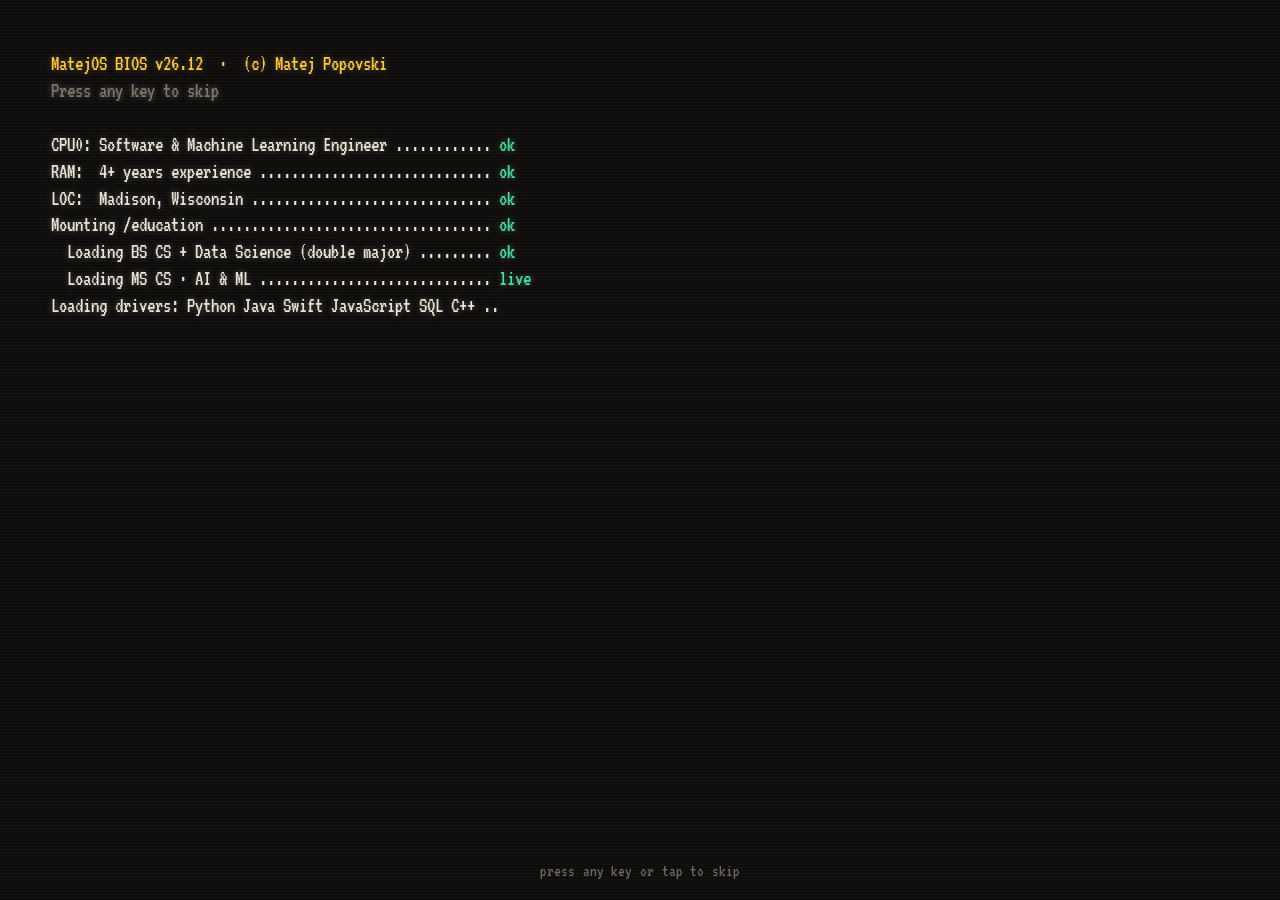
==== v2-desktop-os/index.html @ b41ecd4b "Add v2 MatejOS design A fake desktop OS portfolio: boot screen, draggable and resizable windows, a p" ====
<!doctype html>
<html lang="en" data-theme="light" data-wall="dunes">
<head>
  <meta charset="utf-8" />
  <meta name="viewport" content="width=device-width, initial-scale=1, viewport-fit=cover" />
  <title>MatejOS · Matej Popovski, Software &amp; ML Engineer</title>
  <meta name="description" content="Matej Popovski's portfolio as a tiny operating system. Boot it up, drag windows around, browse computer vision, robotics and reinforcement learning projects, play Snake, and send a mail." />
  <meta name="theme-color" content="#f3ede2" />
  <meta property="og:title" content="MatejOS · Matej Popovski" />
  <meta property="og:description" content="A portfolio you can boot. Software &amp; machine learning engineer, MS CS (AI &amp; ML) at UW–Madison." />
  <link rel="icon" href="data:image/svg+xml,%3Csvg xmlns='http://www.w3.org/2000/svg' viewBox='0 0 64 64'%3E%3Crect x='6' y='8' width='54' height='52' rx='13' fill='%231c1b19'/%3E%3Crect x='2' y='4' width='54' height='52' rx='13' fill='%23ff5b37' stroke='%231c1b19' stroke-width='3'/%3E%3Cpath d='M15 42V18l14 14 14-14v24' fill='none' stroke='%23fffcf5' stroke-width='6' stroke-linecap='round' stroke-linejoin='round'/%3E%3C/svg%3E" />
  <link rel="preconnect" href="https://fonts.googleapis.com" />
  <link rel="preconnect" href="https://fonts.gstatic.com" crossorigin />
  <script>
    /* Apply saved appearance before first paint so there is no flash. */
    (function () {
      var d = document.documentElement, get = function (k) { try { return JSON.parse(localStorage.getItem('mos:' + k)); } catch (e) { return null; } };
      var t = get('theme') || 'auto';
      d.dataset.theme = t === 'auto' ? (matchMedia('(prefers-color-scheme: dark)').matches ? 'dark' : 'light') : t;
      d.dataset.wall = get('wall') || (d.dataset.theme === 'dark' ? 'night' : 'dunes');
      if (get('accent')) d.style.setProperty('--accent', get('accent'));
      if (get('motion') === 'reduce') d.dataset.motion = 'reduce';
      try { if (!sessionStorage.getItem('mos:booted') && !matchMedia('(prefers-reduced-motion: reduce)').matches) d.classList.add('is-booting'); } catch (e) {}
    })();
  </script>
  <!-- Fonts load without blocking the boot screen -->
  <link href="https://fonts.googleapis.com/css2?family=Bricolage+Grotesque:opsz,wght@12..96,400..800&family=Instrument+Sans:wght@400;500;600;700&family=JetBrains+Mono:wght@400;500;700&family=VT323&display=swap" rel="stylesheet" media="print" onload="this.media='all'" />
  <noscript><link href="https://fonts.googleapis.com/css2?family=Bricolage+Grotesque:opsz,wght@12..96,400..800&family=Instrument+Sans:wght@400;500;600;700&family=JetBrains+Mono:wght@400;500;700&family=VT323&display=swap" rel="stylesheet" /></noscript>
  <link rel="stylesheet" href="assets/css/os.css" />
  <link rel="stylesheet" href="assets/css/apps.css" />
</head>
<body>
  <a class="skip" href="#desktop">Skip to desktop</a>

  <!-- Boot screen -->
  <div id="boot" class="boot" aria-hidden="true">
    <pre class="boot__log"></pre>
    <div class="boot__splash">
      <div class="boot__logo"></div>
      <div class="boot__bar"><span></span></div>
    </div>
    <p class="boot__skip">press any key or tap to skip</p>
  </div>

  <!-- Top menu bar (status bar on phones) -->
  <header class="menubar" id="menubar">
    <div class="menubar__left">
      <button class="mb-btn mb-logo" id="logoBtn" aria-haspopup="menu" aria-expanded="false" aria-controls="menu-logo" aria-label="MatejOS menu"></button>
      <button class="mb-btn mb-app" id="appBtn" aria-haspopup="menu" aria-expanded="false" aria-controls="menu-app">Finder</button>
      <button class="mb-btn mb-menu" data-menu="go" aria-haspopup="menu" aria-expanded="false" aria-controls="menu-go">Go</button>
      <button class="mb-btn mb-menu" data-menu="window" aria-haspopup="menu" aria-expanded="false" aria-controls="menu-window">Window</button>
      <button class="mb-btn mb-menu" data-menu="help" aria-haspopup="menu" aria-expanded="false" aria-controls="menu-help">Help</button>
      <span class="sb-time" aria-hidden="true"></span>
    </div>
    <div class="menubar__right">
      <button class="mb-btn mb-icon" id="searchBtn" aria-label="Search MatejOS (Ctrl K)" title="Search  ⌘K"></button>
      <button class="mb-btn mb-icon" id="themeBtn" aria-label="Toggle dark mode" title="Toggle appearance"></button>
      <span class="sb-glyphs" aria-hidden="true"></span>
      <button class="mb-btn mb-clock" id="clockBtn" aria-haspopup="dialog" aria-expanded="false" aria-label="Clock"><span id="clock">--:--</span></button>
    </div>
  </header>

  <!-- Menus live here and are positioned under their buttons -->
  <div id="menus"></div>

  <!-- The desktop / phone home screen -->
  <main id="desktop" class="desktop" tabindex="-1" aria-label="Desktop">
    <div class="wall" aria-hidden="true"><div class="wall__art"></div></div>

    <section class="hero" aria-labelledby="heroName">
      <p class="hero__kicker"><span class="dot"></span> <span id="heroRole"></span></p>
      <h1 class="hero__name" id="heroName"></h1>
      <p class="hero__title" id="heroTitle"></p>
      <p class="hero__verb" aria-live="off"><span class="hero__who"></span> <span class="typer" id="heroVerb"></span><span class="caret" aria-hidden="true"></span></p>
    </section>

    <aside class="sticky" id="sticky" aria-label="Note">
      <button class="sticky__close" aria-label="Dismiss note">×</button>
      <p class="sticky__title">hi, welcome in!</p>
      <ul>
        <li><b>Double-click</b> icons to open them</li>
        <li><b>Drag</b> windows by their stripes</li>
        <li><b>Right-click</b> for wallpapers</li>
        <li><kbd>Ctrl</kbd> <kbd>K</kbd> searches everything</li>
        <li>Terminal knows a few <b>secrets</b></li>
      </ul>
    </aside>

    <div class="icons" id="icons" role="list" aria-label="Desktop icons"></div>
    <div class="band" id="band" hidden></div>
  </main>

  <!-- Windows -->
  <div id="windows" class="windows"></div>
  <div class="snap-ghost" id="snapGhost" hidden></div>

  <!-- Dock -->
  <nav class="dock" id="dock" aria-label="Dock"><ul class="dock__list" id="dockList"></ul></nav>

  <!-- Overlays -->
  <div class="spotlight" id="spotlight" hidden>
    <div class="spotlight__box" role="dialog" aria-modal="true" aria-label="Search MatejOS">
      <div class="spotlight__field">
        <svg viewBox="0 0 24 24" aria-hidden="true"><circle cx="10.5" cy="10.5" r="6.5" fill="none" stroke="currentColor" stroke-width="2.2"/><path d="m15.5 15.5 5 5" stroke="currentColor" stroke-width="2.4" stroke-linecap="round"/></svg>
        <input id="spotInput" type="text" autocomplete="off" spellcheck="false" placeholder="Search apps, projects, skills, experience…" role="combobox" aria-expanded="true" aria-controls="spotList" aria-autocomplete="list" />
        <kbd>esc</kbd>
      </div>
      <ul class="spotlight__list" id="spotList" role="listbox" aria-label="Results"></ul>
    </div>
  </div>
  <div class="toasts" id="toasts" aria-live="polite"></div>
  <div class="overlay" id="overlay" hidden></div>

  <noscript>
    <div class="noscript">
      <h1>Matej Popovski</h1>
      <p>Software &amp; Machine Learning Engineer. MatejOS needs JavaScript to boot.</p>
      <p><a href="https://github.com/matejpopovski">GitHub</a> · <a href="https://www.linkedin.com/in/matej-popovski/">LinkedIn</a> · <a href="mailto:matej.popovski@gmail.com">Email</a></p>
    </div>
  </noscript>

  <script src="../shared/data.js"></script>
  <script src="assets/js/core.js"></script>
  <script src="assets/js/icons.js"></script>
  <script src="assets/js/wm.js"></script>
  <script src="assets/js/apps.js"></script>
  <script src="assets/js/terminal.js"></script>
  <script src="assets/js/snake.js"></script>
  <script src="assets/js/shell.js"></script>
</body>
</html>
---- v2-desktop-os/assets/css/os.css ----
/* =========================================================================
   MatejOS: system chrome (tokens, boot, desktop, wallpapers, menu bar,
   windows, dock, menus, spotlight, toasts, power states, phone layout)
   ========================================================================= */

:root {
  --paper: #f3ede2;
  --win: #fffcf5;
  --win-2: #f6f0e4;
  --win-3: #e9e1d1;
  --text: #1c1b19;
  --text-2: #57524a;
  --text-3: #868074;
  --line: #1c1b19;
  --edge: #1c1b19;
  --line-soft: rgba(28, 27, 25, .12);
  --shadow-c: #1c1b19;
  --ok: #10804f;

  --tomato: #ff5b37;
  --cobalt: #3557ff;
  --mint: #2fc58a;
  --sun: #ffc531;
  --lilac: #a98bff;
  --sky: #7cc8ff;
  --pink: #ff8fc7;
  --orange: #ff9a3c;
  --accent: #3557ff;

  --menubar-h: 30px;
  --r: 14px;
  --ease: cubic-bezier(.2, .8, .2, 1);
  --spring: cubic-bezier(.3, 1.6, .5, 1);

  --font-ui: "Instrument Sans", ui-sans-serif, system-ui, -apple-system, "Segoe UI", Roboto, sans-serif;
  --font-display: "Bricolage Grotesque", "Instrument Sans", ui-sans-serif, system-ui, sans-serif;
  --font-mono: "JetBrains Mono", ui-monospace, SFMono-Regular, Menlo, Consolas, monospace;
  --font-retro: "VT323", "JetBrains Mono", ui-monospace, monospace;
  color-scheme: light;
}

[data-theme="dark"] {
  --paper: #16151a;
  --win: #22201d;
  --win-2: #2a2824;
  --win-3: #3a3631;
  --text: #f3ede2;
  --text-2: #c2baab;
  --text-3: #8f887b;
  --line: #050505;
  --edge: #5a544b;
  --line-soft: rgba(243, 237, 226, .1);
  --shadow-c: #000;
  --ok: #4fdc9f;
  color-scheme: dark;
}

/* Wallpaper-dependent ink for things painted straight on the desktop */
html[data-wall="dunes"] { --wall-ink: #1c1b19; }
html[data-wall="blueprint"] { --wall-ink: #ffffff; }
html[data-wall="night"] { --wall-ink: #f4efff; }
html[data-wall="sunset"] { --wall-ink: #1c1b19; }
html[data-theme="dark"][data-wall="dunes"],
html[data-theme="dark"][data-wall="sunset"] { --wall-ink: #f6e9da; }

*, *::before, *::after { box-sizing: border-box; }
html, body { height: 100%; }
body {
  margin: 0;
  overflow: hidden;
  background: var(--paper);
  color: var(--text);
  font: 14px/1.45 var(--font-ui);
  word-spacing: .05em;
  -webkit-font-smoothing: antialiased;
  -webkit-tap-highlight-color: transparent;
}
button, input, textarea { font: inherit; color: inherit; }
button { cursor: pointer; }
img, svg { max-width: 100%; }
:focus-visible { outline: 2.5px solid var(--accent); outline-offset: 2px; }
.sr-only { position: absolute; width: 1px; height: 1px; overflow: hidden; clip: rect(0 0 0 0); white-space: nowrap; }
.ui-ico { width: 1em; height: 1em; display: inline-block; flex: none; }

.skip {
  position: fixed; left: 8px; top: -60px; z-index: 9999;
  background: var(--text); color: var(--win); padding: 8px 14px; border-radius: 8px; text-decoration: none; font-weight: 600;
}
.skip:focus { top: 8px; }

.noscript { position: fixed; inset: 0; z-index: 10000; background: var(--paper); padding: 40px 20px; font-size: 16px; }

/* ------------------------------------------------------------------ Boot */
.boot {
  position: fixed; inset: 0; z-index: 9500; display: none;
  background: #0e0d0c; color: #e9e2d4;
  font: 21px/1.28 var(--font-retro);
  padding: clamp(16px, 4vw, 52px);
  overflow: hidden; cursor: default;
}
html.is-booting .boot { display: block; }
.boot::after {
  content: ""; position: absolute; inset: 0; pointer-events: none;
  background: repeating-linear-gradient(180deg, rgba(255, 255, 255, .025) 0 1px, transparent 1px 3px);
}
.boot__log { word-spacing: 0; margin: 0; white-space: pre-wrap; font: inherit; text-shadow: 0 0 6px rgba(233, 226, 212, .35); }
.boot__log .ok { color: #39e09b; }
.boot__hd { color: #ffc531; }
.boot__log .dim { color: #7b7468; }
.boot__splash {
  position: absolute; inset: 0; display: grid; place-content: center; justify-items: center; gap: 30px;
  background: #0e0d0c; opacity: 0; transition: opacity .35s; pointer-events: none;
}
.boot.is-splash .boot__splash { opacity: 1; }
.boot__logo svg { width: 92px; height: 92px; display: block; }
.boot.is-splash .boot__logo { animation: float 2.4s ease-in-out infinite; }
.boot__bar { width: 200px; height: 9px; border: 1.5px solid #e9e2d4; border-radius: 99px; overflow: hidden; padding: 1px; }
.boot__bar span { display: block; height: 100%; width: 0; background: #e9e2d4; border-radius: 99px; transition: width .08s linear; }
.boot__skip { position: absolute; left: 0; right: 0; bottom: 18px; margin: 0; text-align: center; color: #6c665b; font-size: 17px; }
.boot.is-done { opacity: 0; transition: opacity .42s ease; }

/* ------------------------------------------------------------- Menu bar */
.menubar {
  position: fixed; top: 0; left: 0; right: 0; height: var(--menubar-h); z-index: 6000;
  display: flex; align-items: center; justify-content: space-between; gap: 8px;
  padding: 0 8px;
  background: color-mix(in srgb, var(--win) 80%, transparent);
  -webkit-backdrop-filter: blur(16px) saturate(1.4);
  backdrop-filter: blur(16px) saturate(1.4);
  border-bottom: 1.5px solid var(--line);
  font-size: 13.5px;
  user-select: none;
}
.menubar__left, .menubar__right { display: flex; align-items: center; gap: 2px; min-width: 0; }
.mb-btn {
  height: 24px; padding: 0 9px; border: 0; border-radius: 6px; background: none;
  display: inline-flex; align-items: center; gap: 6px; white-space: nowrap; cursor: default;
}
.mb-btn:hover, .mb-btn.is-open { background: var(--text); color: var(--win); }
.mb-logo { padding: 0 8px; }
.mb-logo svg { width: 19px; height: 19px; }
.mb-app { font-weight: 700; }
.mb-icon svg { width: 16px; height: 16px; }
.mb-clock { font-variant-numeric: tabular-nums; }
.sb-time, .sb-glyphs { display: none; }

/* -------------------------------------------------------------- Desktop */
.desktop { position: fixed; inset: var(--menubar-h) 0 0 0; overflow: hidden; outline: none; }
.wall { position: fixed; inset: 0; z-index: 0; transition: background .5s; }
.wall__art, .wall__art svg { position: absolute; inset: 0; width: 100%; height: 100%; display: block; }

html[data-wall="dunes"] .wall {
  color: rgba(84, 42, 14, .17);
  background:
    radial-gradient(110% 80% at 88% 80%, rgba(255, 140, 92, .55) 0%, transparent 60%),
    radial-gradient(70% 60% at 10% 0%, rgba(255, 255, 255, .7) 0%, transparent 60%),
    linear-gradient(160deg, #faefdc 0%, #f7dfc4 48%, #f1c6a5 100%);
}
html[data-wall="dunes"] .w-sun { fill: #ff8a5c; opacity: .5; }
html[data-theme="dark"][data-wall="dunes"] .wall {
  color: rgba(255, 196, 160, .12);
  background:
    radial-gradient(100% 80% at 88% 85%, rgba(255, 110, 70, .28) 0%, transparent 60%),
    linear-gradient(160deg, #201a19 0%, #2e211e 55%, #43271f 100%);
}
html[data-theme="dark"][data-wall="dunes"] .w-sun { fill: #ff7a4a; opacity: .35; }
.w-lines { stroke: currentColor; }

html[data-wall="blueprint"] .wall {
  background:
    radial-gradient(80% 70% at 75% 55%, rgba(120, 160, 255, .25), transparent 70%),
    linear-gradient(rgba(255, 255, 255, .13) 1.2px, transparent 1.2px) 0 0 / 120px 120px,
    linear-gradient(90deg, rgba(255, 255, 255, .13) 1.2px, transparent 1.2px) 0 0 / 120px 120px,
    linear-gradient(rgba(255, 255, 255, .06) 1px, transparent 1px) 0 0 / 24px 24px,
    linear-gradient(90deg, rgba(255, 255, 255, .06) 1px, transparent 1px) 0 0 / 24px 24px,
    #1f3fb0;
}
.w-bp { stroke: rgba(255, 255, 255, .38); }
.w-dots { fill: rgba(255, 255, 255, .6); }
.w-label { fill: rgba(255, 255, 255, .55); font: 17px var(--font-mono); }

html[data-wall="night"] .wall {
  background:
    radial-gradient(55% 45% at 18% 12%, rgba(53, 87, 255, .38), transparent 70%),
    radial-gradient(45% 40% at 78% 30%, rgba(169, 139, 255, .3), transparent 70%),
    radial-gradient(70% 45% at 45% 95%, rgba(47, 197, 138, .22), transparent 70%),
    linear-gradient(#0a0c24, #16113a 60%, #23164a);
}
.w-stars { fill: #fff; }
.w-stars .tw { animation: twinkle 2.8s ease-in-out infinite alternate; }
.w-moon { fill: #ffe9a8; }
.w-hill--1 { fill: #120e2e; }
.w-hill--2 { fill: #0a081c; }

html[data-wall="sunset"] .wall { background: linear-gradient(180deg, #fbf2e3 0%, #f7e3c8 100%); }
.w-gap { fill: #f7e2c7; }
html[data-theme="dark"][data-wall="sunset"] .wall { background: linear-gradient(180deg, #1b1714 0%, #221b16 100%); }
html[data-theme="dark"][data-wall="sunset"] .w-gap { fill: #221b16; }

/* Hero: name painted on the desktop */
.hero {
  position: absolute; z-index: 1;
  left: clamp(24px, 4vw, 64px); top: clamp(20px, 5vh, 56px);
  max-width: min(600px, 42vw);
  color: var(--wall-ink);
  user-select: none;
}
.hero__kicker {
  display: flex; align-items: center; gap: 9px; margin: 0;
  font: 500 12px/1.3 var(--font-mono); letter-spacing: .06em; text-transform: uppercase; opacity: .85;
}
.dot {
  width: 8px; height: 8px; border-radius: 50%; flex: none; background: var(--mint);
  box-shadow: 0 0 0 0 rgba(47, 197, 138, .6); animation: pulse 2s infinite;
}
.hero__name {
  margin: 14px 0 14px;
  font: 800 clamp(56px, 7.2vw, 124px)/.9 var(--font-display);
  letter-spacing: -.045em;
}
.hero__name span { display: block; }
.hero__name span:last-child { color: transparent; -webkit-text-stroke: clamp(1.5px, .18vw, 2.5px) var(--wall-ink); }
.hero__title { margin: 0; font-size: clamp(16px, 1.35vw, 20px); font-weight: 600; }
.hero__verb { margin: 10px 0 0; font: 14px/1.4 var(--font-mono); min-height: 1.4em; }
.hero__who { opacity: .65; }
.caret {
  display: inline-block; width: .55em; height: 1.1em; margin-left: 2px; vertical-align: -.2em;
  background: currentColor; animation: blink 1s steps(1) infinite;
}
.hero__facts { list-style: none; margin: 20px 0 0; padding: 0; display: flex; flex-wrap: wrap; gap: 8px; }
.hero__facts li {
  display: flex; gap: 6px; align-items: baseline; padding: 4px 11px;
  border: 1.5px solid currentColor; border-radius: 99px; font-size: 12.5px;
}
.hero__facts span { opacity: .65; }

/* Sticky note */
.sticky {
  position: absolute; z-index: 2;
  left: clamp(24px, 4vw, 64px); bottom: 116px; width: 236px;
  padding: 16px 16px 12px; background: #fff0a0; color: #1c1b19;
  border: 1.5px solid #1c1b19; border-radius: 3px 3px 20px 3px;
  box-shadow: 4px 4px 0 #1c1b19; transform: rotate(-2.2deg);
  font-size: 13px; cursor: grab; touch-action: none; user-select: none;
  transition: transform .2s var(--spring);
}
.sticky[hidden] { display: none; }
.sticky::before {
  content: ""; position: absolute; top: -11px; left: 50%; width: 74px; height: 21px;
  transform: translateX(-50%) rotate(3deg);
  background: rgba(255, 255, 255, .6); border: 1px solid rgba(0, 0, 0, .12);
}
.sticky:hover { transform: rotate(-1deg); }
.sticky.is-dragging { cursor: grabbing; transform: rotate(1deg) scale(1.03); }
.sticky__title { margin: 0 0 6px; font: 800 19px/1.1 var(--font-display); }
.sticky ul { margin: 0; padding-left: 17px; }
.sticky li { margin: 3px 0; }
.sticky kbd { font: 11px var(--font-mono); border: 1px solid #1c1b19; border-radius: 4px; padding: 0 4px; background: #fff; }
.sticky__close { position: absolute; top: 3px; right: 6px; border: 0; background: none; font-size: 19px; line-height: 1; color: #1c1b19; padding: 2px 4px; }

/* Desktop icons */
.icons {
  position: absolute; z-index: 1; top: 14px; right: 12px; bottom: 96px;
  display: grid; grid-auto-flow: column; grid-template-rows: repeat(auto-fill, 100px); grid-auto-columns: 94px;
  direction: rtl; gap: 2px 4px;
}
.icon-wrap { direction: ltr; }
.icon-wrap--phone { display: none; }
.icon {
  position: relative; width: 92px; display: flex; flex-direction: column; align-items: center; gap: 5px;
  padding: 6px 2px; border: 0; border-radius: 12px; background: none;
  color: var(--wall-ink); text-decoration: none; cursor: default;
}
.icon__img { position: relative; display: block; }
.icon__img svg { width: 56px; height: 56px; display: block; transition: transform .28s var(--spring); }
.icon:hover .icon__img svg { transform: translateY(-3px) rotate(-4deg); }
.icon:active .icon__img svg { transform: scale(.9); transition-duration: .08s; }
.icon__label {
  max-width: 100%; padding: 1px 6px; border-radius: 5px;
  font-size: 12.5px; font-weight: 600; line-height: 1.25; text-align: center;
}
.icon.is-selected .icon__img { filter: brightness(.82); }
.icon.is-selected .icon__label { background: var(--accent); color: #fff; }
.icon__alias {
  position: absolute; left: 26px; top: 45px; width: 17px; height: 17px; display: grid; place-items: center;
  background: #fffcf5; color: #1c1b19; border: 1.5px solid #1c1b19; border-radius: 5px;
}
.icon__alias svg { width: 10px; height: 10px; }
.band { position: fixed; z-index: 3; border: 1.5px solid var(--accent); background: color-mix(in srgb, var(--accent) 16%, transparent); border-radius: 3px; pointer-events: none; }

/* -------------------------------------------------------------- Windows */
.windows { position: fixed; inset: 0; z-index: 10; pointer-events: none; }
.win {
  position: absolute; pointer-events: auto;
  display: flex; flex-direction: column;
  background: var(--win); color: var(--text);
  border: 1.5px solid var(--line); border-radius: var(--r);
  box-shadow: 4px 4px 0 var(--shadow-c), 0 16px 34px -14px rgba(0, 0, 0, .28);
  overflow: hidden; outline: none; transform-origin: 0 0;
  transition: box-shadow .18s ease;
}
[data-theme="dark"] .win { box-shadow: 4px 4px 0 var(--shadow-c), inset 0 0 0 1px rgba(255, 255, 255, .05); }
.win.is-active { box-shadow: 7px 7px 0 var(--shadow-c), 0 30px 60px -22px rgba(0, 0, 0, .38); }
[data-theme="dark"] .win.is-active { box-shadow: 7px 7px 0 var(--shadow-c), 0 30px 60px -22px rgba(0, 0, 0, .7), inset 0 0 0 1px rgba(255, 255, 255, .07); }
.win.is-dragging { box-shadow: 11px 13px 0 var(--shadow-c), 0 40px 70px -20px rgba(0, 0, 0, .35); }
.win.is-min { display: none; }
.win.is-tween { transition: left .26s var(--ease), top .26s var(--ease), width .26s var(--ease), height .26s var(--ease), box-shadow .18s; }
.win.is-opening { animation: winIn .26s var(--ease); }
.win.is-closing { animation: winOut .18s ease-in forwards; pointer-events: none; }
.win.is-shake { animation: shake .42s ease; }

.win__bar {
  position: relative; flex: none; height: 40px;
  display: flex; align-items: center; gap: 10px; padding: 0 10px;
  background: var(--win-2); border-bottom: 1.5px solid var(--line);
  user-select: none; touch-action: none;
}
[data-theme="dark"] .win__bar { border-bottom-color: #000; }
.win__bar::before {
  content: ""; position: absolute; left: 10px; right: 10px; top: 12px; bottom: 12px;
  background: repeating-linear-gradient(180deg, var(--text) 0 1.5px, transparent 1.5px 4.5px);
  opacity: 0; transition: opacity .2s;
}
.win.is-active .win__bar::before { opacity: .85; }
[data-theme="dark"] .win.is-active .win__bar::before { opacity: .28; }
.win__lights, .win__title, .win__tools { position: relative; z-index: 1; background: var(--win-2); }
.win__lights { display: flex; gap: 7px; padding-right: 8px; }
.light {
  width: 14px; height: 14px; padding: 0; border-radius: 50%;
  border: 1.5px solid var(--line); background: var(--win-3);
  display: grid; place-items: center; cursor: default;
}
[data-theme="dark"] .light { border-color: #000; }
.win.is-active .light--close { background: var(--tomato); }
.win.is-active .light--min { background: var(--sun); }
.win.is-active .light--zoom { background: var(--mint); }
.light svg { width: 10px; height: 10px; stroke: #1c1b19; stroke-width: 1.9; stroke-linecap: round; fill: none; opacity: 0; transition: opacity .1s; }
.win__lights:hover .light svg, .light:focus-visible svg { opacity: 1; }
.win__title {
  margin: 0 auto; padding: 0 10px; min-width: 0; max-width: 62%;
  display: flex; align-items: center; gap: 7px;
  font: 700 13.5px/1 var(--font-ui); white-space: nowrap;
}
.win__tname { overflow: hidden; text-overflow: ellipsis; }
.win:not(.is-active) .win__title { color: var(--text-3); }
.win__ticon { flex: none; }
.win__ticon svg { width: 19px; height: 19px; display: block; }
.win__tools { min-width: 64px; display: flex; justify-content: flex-end; }
.win__back { display: none; }
.win__body { position: relative; flex: 1; min-height: 0; overflow: auto; container-type: inline-size; overscroll-behavior: contain; }

.win__rz { position: absolute; z-index: 3; }
.win__rz--e { top: 40px; right: -2px; bottom: 16px; width: 8px; cursor: ew-resize; }
.win__rz--s { left: 12px; right: 16px; bottom: -2px; height: 8px; cursor: ns-resize; }
.win__rz--se {
  right: 0; bottom: 0; width: 18px; height: 18px; cursor: nwse-resize;
  background: linear-gradient(135deg, transparent 0 55%, var(--text-3) 55% 61%, transparent 61% 72%, var(--text-3) 72% 78%, transparent 78%);
  opacity: .6;
}
.win.is-max .win__rz--se { display: none; }
body.is-dragging-win, body.is-dragging-win * { cursor: grabbing !important; user-select: none !important; }

.snap-ghost {
  position: fixed; z-index: 11; pointer-events: none;
  border: 2px dashed var(--accent); border-radius: 14px;
  background: color-mix(in srgb, var(--accent) 12%, transparent);
  transition: left .15s var(--ease), top .15s var(--ease), width .15s var(--ease), height .15s var(--ease);
}

/* ------------------------------------------------------------------ Dock */
.dock { position: fixed; z-index: 5000; left: 50%; bottom: 10px; transform: translateX(-50%); max-width: calc(100vw - 16px); }
.dock__list {
  display: flex; align-items: flex-end; gap: 6px; margin: 0; padding: 8px 10px; list-style: none;
  background: color-mix(in srgb, var(--win) 74%, transparent);
  -webkit-backdrop-filter: blur(18px) saturate(1.5);
  backdrop-filter: blur(18px) saturate(1.5);
  border: 1.5px solid var(--line); border-radius: 22px;
  box-shadow: 4px 4px 0 var(--shadow-c);
}
.dock__list li { position: relative; }
.dock__btn {
  --mag: 0;
  position: relative; display: block; padding: 0; border: 0; background: none;
  width: calc(50px + 24px * var(--mag)); height: calc(50px + 24px * var(--mag));
  transition: width .14s ease-out, height .14s ease-out;
}
.dock__icon { display: block; width: 100%; height: 100%; }
.dock__icon svg { width: 100%; height: 100%; display: block; }
.dock__btn:active .dock__icon { transform: scale(.9); }
.dock__tip {
  position: absolute; left: 50%; bottom: calc(100% + 12px); transform: translate(-50%, 4px);
  padding: 4px 9px; border-radius: 7px; background: var(--text); color: var(--win);
  font-size: 12px; font-weight: 600; white-space: nowrap;
  opacity: 0; pointer-events: none; transition: opacity .12s, transform .12s;
}
.dock__btn:hover .dock__tip, .dock__btn:focus-visible .dock__tip { opacity: 1; transform: translate(-50%, 0); }
.dock__dot { position: absolute; left: 50%; bottom: -7px; width: 5px; height: 5px; margin-left: -2.5px; border-radius: 50%; background: var(--text); opacity: 0; transition: opacity .2s; }
li.is-running .dock__dot { opacity: 1; }
.dock__sep { width: 1.5px; align-self: stretch; margin: 4px 4px; background: var(--text); opacity: .25; }
li.is-bounce .dock__icon { animation: bounce .9s var(--ease); }

/* ----------------------------------------------------------------- Menus */
.menu {
  position: fixed; z-index: 7600; min-width: 220px; padding: 5px;
  background: var(--win); color: var(--text);
  border: 1.5px solid var(--line); border-radius: 11px;
  box-shadow: 4px 4px 0 var(--shadow-c), 0 20px 40px -18px rgba(0, 0, 0, .35);
  animation: menuIn .12s ease-out; transform-origin: top left;
}
.menu__item {
  display: flex; align-items: center; gap: 8px; width: 100%;
  padding: 5px 10px 5px 4px; border: 0; border-radius: 6px; background: none;
  font-size: 13.5px; text-align: left; color: inherit; text-decoration: none; cursor: default;
}
.menu__item:hover, .menu__item:focus { background: var(--accent); color: #fff; outline: none; }
.menu__item[disabled] { opacity: .4; pointer-events: none; }
.menu__check { width: 14px; flex: none; text-align: center; font-size: 12px; }
.menu__ico svg { width: 18px; height: 18px; display: block; }
.menu__label { flex: 1; white-space: nowrap; }
.menu kbd { font: 11.5px var(--font-mono); opacity: .6; }
.menu__ext svg { width: 13px; height: 13px; display: block; opacity: .6; }
.menu__sep { height: 1.5px; margin: 5px 6px; background: var(--line-soft); }

.popover { width: 268px; padding: 16px; outline: none; }
.pop__time { margin: 0; font: 800 38px/1 var(--font-display); letter-spacing: -.03em; }
.pop__date { margin: 4px 0 12px; color: var(--text-2); font-size: 13px; }
.pop__cal b { display: block; font-size: 13px; margin-bottom: 6px; }
.pop__grid { display: grid; grid-template-columns: repeat(7, 1fr); gap: 2px; text-align: center; font: 12px/26px var(--font-mono); }
.pop__grid i { font-style: normal; color: var(--text-3); font-size: 10.5px; }
.pop__grid .is-today { background: var(--tomato); color: #fff; border-radius: 50%; font-weight: 700; }
.pop__home { display: flex; align-items: center; gap: 8px; margin: 12px 0 0; padding-top: 12px; border-top: 1.5px solid var(--line-soft); font-size: 13px; }

/* -------------------------------------------------------------- Spotlight */
.spotlight {
  position: fixed; inset: 0; z-index: 7000;
  display: flex; justify-content: center; align-items: flex-start;
  padding: 14vh 16px 16px; background: rgba(20, 18, 15, .28);
  -webkit-backdrop-filter: blur(3px); backdrop-filter: blur(3px);
}
.spotlight[hidden] { display: none; }
.spotlight__box {
  width: min(640px, 100%); overflow: hidden;
  background: var(--win); border: 1.5px solid var(--line); border-radius: 18px;
  box-shadow: 6px 6px 0 var(--shadow-c), 0 40px 80px -24px rgba(0, 0, 0, .45);
  animation: spotIn .2s var(--ease);
}
.spotlight__field { display: flex; align-items: center; gap: 12px; padding: 14px 16px; border-bottom: 1.5px solid var(--line-soft); }
.spotlight__field svg { width: 22px; height: 22px; flex: none; color: var(--text-3); }
.spotlight__field input { flex: 1; min-width: 0; border: 0; background: none; outline: none; font: 500 20px var(--font-ui); }
.spotlight__field kbd { font: 11px var(--font-mono); color: var(--text-3); border: 1.5px solid var(--line-soft); border-radius: 6px; padding: 2px 6px; }
.spotlight__list { list-style: none; margin: 0; padding: 6px; max-height: min(430px, 56vh); overflow: auto; }
.spot__group { padding: 10px 10px 4px; font: 600 10.5px var(--font-mono); letter-spacing: .1em; text-transform: uppercase; color: var(--text-3); }
.spot__item { display: flex; align-items: center; gap: 12px; padding: 7px 10px; border-radius: 11px; cursor: default; }
.spot__item.is-sel { background: var(--accent); color: #fff; }
.spot__ico svg { width: 30px; height: 30px; display: block; }
.spot__text { flex: 1; min-width: 0; display: flex; flex-direction: column; }
.spot__text b { font-weight: 600; }
.spot__text span { font-size: 12.5px; color: var(--text-2); white-space: nowrap; overflow: hidden; text-overflow: ellipsis; }
.spot__item.is-sel .spot__text span { color: rgba(255, 255, 255, .82); }
.spot__enter { font: 12px var(--font-mono); opacity: 0; }
.spot__item.is-sel .spot__enter { opacity: .8; }
.spot__ext svg { width: 14px; height: 14px; display: block; opacity: .6; }
.spot__empty { padding: 22px 12px; color: var(--text-3); text-align: center; }

/* ----------------------------------------------------------------- Toasts */
.toasts {
  position: fixed; z-index: 7500; top: calc(var(--menubar-h) + 10px); right: 12px;
  width: min(340px, calc(100vw - 24px)); display: flex; flex-direction: column; gap: 10px; pointer-events: none;
}
.toast {
  pointer-events: auto; display: flex; align-items: flex-start; gap: 12px; padding: 12px;
  background: var(--win); border: 1.5px solid var(--line); border-radius: 15px;
  box-shadow: 4px 4px 0 var(--shadow-c), 0 20px 40px -20px rgba(0, 0, 0, .35);
  animation: toastIn .42s var(--spring);
}
.toast.is-out { animation: toastOut .25s ease-in forwards; }
.toast__icon svg { width: 36px; height: 36px; display: block; }
.toast__text { flex: 1; min-width: 0; display: flex; flex-direction: column; gap: 1px; font-size: 13px; color: var(--text-2); }
.toast__text b { font-size: 13.5px; color: var(--text); }
.toast__x { border: 0; background: none; padding: 0 3px; font-size: 19px; line-height: 1; color: var(--text-3); }

/* --------------------------------------------------------- Power states */
.overlay { position: fixed; inset: 0; z-index: 9000; }
.overlay[hidden] { display: none; }
.saver { position: absolute; inset: 0; background: #050505; cursor: none; overflow: hidden; }
.saver__logo { position: absolute; left: 0; top: 0; display: flex; align-items: center; gap: 12px; color: #fff; font: 800 34px var(--font-display); letter-spacing: -.03em; will-change: transform; }
.saver__logo svg { width: 64px; height: 64px; }
.saver__logo.is-hit { animation: hit .6s var(--spring); }
.saver__hits, .saver__hint { position: absolute; bottom: 14px; margin: 0; color: #5d5850; font: 19px var(--font-retro); }
.saver__hits { left: 18px; }
.saver__hint { right: 18px; }
.saver__hits b { color: #ffc531; font-weight: 400; }

.off {
  position: absolute; inset: 0; display: grid; place-content: center; justify-items: center; gap: 16px;
  background: #0b0b0a; color: #e9e2d4; font: 23px var(--font-retro); text-align: center;
  animation: fadeIn .4s ease;
}
.off p { margin: 0; }
.off__spin { width: 30px; height: 30px; border: 3px solid #333; border-top-color: #e9e2d4; border-radius: 50%; animation: spin .8s linear infinite; }
.off__safe { color: #ff9a3c; font: clamp(30px, 5.4vw, 58px)/1.08 var(--font-retro) !important; text-shadow: 0 0 14px rgba(255, 154, 60, .55); }
.off__power {
  margin-top: 26px; display: inline-flex; align-items: center; gap: 10px;
  padding: 8px 16px; border: 1.5px solid #3a3733; border-radius: 9px; background: none;
  color: #8f887b; font: 19px var(--font-retro);
}
.off__power svg { width: 18px; height: 18px; }
.off__power:hover, .off__power:focus-visible { color: #e9e2d4; border-color: #e9e2d4; }

.bsod {
  position: absolute; inset: 0; overflow: auto;
  padding: clamp(28px, 9vw, 140px) clamp(20px, 9vw, 140px);
  background: #1c5ad6; color: #fff; font: 400 clamp(16px, 1.7vw, 23px)/1.45 var(--font-ui);
}
.bsod p { margin: 0 0 20px; max-width: 36em; }
.bsod__face { font: 300 clamp(84px, 12vw, 170px)/1 var(--font-ui) !important; margin-bottom: 28px !important; }
.bsod code { font-family: var(--font-mono); background: rgba(255, 255, 255, .16); padding: 1px 6px; border-radius: 5px; }
.bsod__foot { display: flex; align-items: center; gap: 18px; margin-top: 30px; font-size: 14px; }
.bsod__foot p { margin: 0; }
.bsod__qr { width: 92px; height: 92px; flex: none; padding: 6px; background: #fff; display: grid; grid-template-columns: repeat(11, 1fr); }
.bsod__qr i { background: #1c5ad6; }

/* ------------------------------------------------------------ Keyframes */
@keyframes winIn { from { opacity: 0; transform: translateY(12px) scale(.97); } }
@keyframes winOut { to { opacity: 0; transform: translateY(8px) scale(.96); } }
@keyframes phoneIn { from { opacity: 0; transform: translateY(40px); } }
@keyframes phoneOut { to { opacity: 0; transform: translateY(50px); } }
@keyframes menuIn { from { opacity: 0; transform: translateY(-4px) scale(.98); } }
@keyframes spotIn { from { opacity: 0; transform: translateY(-10px) scale(.98); } }
@keyframes toastIn { from { opacity: 0; transform: translateX(40px) scale(.96); } }
@keyframes toastOut { to { opacity: 0; transform: translateX(30px); } }
@keyframes fadeIn { from { opacity: 0; } }
@keyframes blink { 50% { opacity: 0; } }
@keyframes spin { to { transform: rotate(360deg); } }
@keyframes float { 50% { transform: translateY(-7px); } }
@keyframes twinkle { to { opacity: .15; } }
@keyframes pulse { 0% { box-shadow: 0 0 0 0 rgba(47, 197, 138, .55); } 70% { box-shadow: 0 0 0 8px rgba(47, 197, 138, 0); } 100% { box-shadow: 0 0 0 0 rgba(47, 197, 138, 0); } }
@keyframes bounce { 0%, 100% { transform: none; } 30% { transform: translateY(-20px); } 55% { transform: none; } 75% { transform: translateY(-7px); } }
@keyframes shake { 20% { transform: translateX(-8px); } 40% { transform: translateX(7px); } 60% { transform: translateX(-5px); } 80% { transform: translateX(3px); } }
@keyframes hit { 40% { transform: var(--t, none) scale(1.2); } }

/* ------------------------------------------------------- Smaller desktops */
@media (max-height: 820px) and (min-width: 700px) {
  .hero__facts { display: none; }
  .sticky { bottom: 100px; }
}
@media (max-height: 700px) and (min-width: 700px) {
  .sticky { display: none; }
}
@media (max-width: 1100px) and (min-width: 700px) {
  .hero { max-width: min(520px, 60vw); }
}

/* ------------------------------------------------------------ Phone OS */
@media (max-width: 699px) {
  :root { --menubar-h: 36px; }
  body { font-size: 15px; }
  .boot { font-size: 15px; }
  .menubar {
    padding: 0 22px; background: transparent; border-bottom: 0;
    -webkit-backdrop-filter: none; backdrop-filter: none;
    color: var(--wall-ink); font-weight: 600;
  }
  body.has-app .menubar { background: var(--win); color: var(--text); }
  .mb-logo, .mb-app, .mb-menu, #searchBtn, #themeBtn, .mb-clock { display: none; }
  .sb-time { display: inline; font-size: 15px; font-weight: 700; font-variant-numeric: tabular-nums; }
  .sb-glyphs { display: inline-flex; gap: 6px; align-items: center; }
  .sb-glyphs svg { width: 18px; height: 18px; }

  .desktop { overflow-x: hidden; overflow-y: auto; padding: 10px 16px 124px; }
  .hero {
    position: relative; left: auto; top: auto; max-width: none;
    padding: 18px 18px 16px; border-radius: 24px;
    background: color-mix(in srgb, var(--win) 72%, transparent);
    -webkit-backdrop-filter: blur(14px) saturate(1.3); backdrop-filter: blur(14px) saturate(1.3);
    border: 1.5px solid var(--line); box-shadow: 4px 4px 0 var(--shadow-c);
    color: var(--text);
  }
  .hero__kicker { font-size: 10.5px; }
  .hero__name { font-size: clamp(44px, 14vw, 62px); margin: 10px 0 8px; }
  .hero__name span:last-child { -webkit-text-stroke-color: var(--text); -webkit-text-stroke-width: 1.5px; }
  .hero__title { font-size: 15px; }
  .hero__verb { font-size: 12.5px; }
  .hero__facts { display: grid; grid-template-columns: 1fr 1fr; gap: 6px; margin-top: 14px; }
  .hero__facts li { flex-direction: column; gap: 0; border-radius: 12px; border-width: 1.5px; border-color: var(--line-soft); background: var(--win); font-size: 13px; padding: 6px 10px; }
  .hero__facts span { font: 10px var(--font-mono); text-transform: uppercase; letter-spacing: .05em; }
  .sticky { display: none; }

  .icons {
    position: static; margin-top: 22px; direction: ltr;
    grid-auto-flow: row; grid-template-rows: none; grid-auto-columns: auto;
    grid-template-columns: repeat(4, minmax(0, 1fr)); gap: 16px 4px;
  }
  .icon-wrap--phone { display: block; }
  .icon-wrap--dockphone { display: none; }
  .icon { width: 100%; padding: 2px 0; cursor: pointer; }
  .icon__img svg { width: 62px; height: 62px; }
  .icon:hover .icon__img svg { transform: none; }
  .icon__label { font-size: 11.5px; padding: 0 2px; text-shadow: none; }
  .icon__alias { left: 2px; top: 46px; }

  .dock { left: 12px; right: 12px; bottom: 12px; transform: none; max-width: none; }
  .dock__list { justify-content: space-around; padding: 10px 8px; border-radius: 28px; }
  .dock__list li:not(.is-phone) { display: none; }
  .dock__btn, .dock__btn:hover { width: 58px; height: 58px; }
  .dock__tip, .dock__dot { display: none; }

  .windows { z-index: 5500; }
  .win {
    left: 0 !important; top: var(--menubar-h) !important;
    width: 100% !important; height: calc(100% - var(--menubar-h)) !important;
    border: 0; border-radius: 0; box-shadow: none !important; transform-origin: 50% 50%;
  }
  .win.is-opening { animation: phoneIn .3s var(--ease); }
  .win.is-closing { animation: phoneOut .24s ease-in forwards; }
  .win__bar { height: 50px; background: var(--win); border-bottom: 1.5px solid var(--line-soft); }
  .win__bar::before, .win__lights, .win__rz, .win__tools { display: none; }
  .win__back {
    position: relative; z-index: 1; display: inline-flex; align-items: center; gap: 0;
    padding: 6px 6px 6px 0; border: 0; background: none;
    color: var(--accent); font-size: 16px; font-weight: 600;
  }
  [data-theme="dark"] .win__back { color: color-mix(in srgb, var(--accent) 55%, #fff); }
  .win__back svg { width: 24px; height: 24px; }
  .win__title { position: absolute; left: 50%; transform: translateX(-50%); max-width: 52%; margin: 0; background: transparent; font-size: 15px; }
  .win:not(.is-active) .win__title { color: var(--text); }
  .win__ticon { display: none; }

  .toasts { top: calc(var(--menubar-h) + 6px); left: 12px; right: 12px; width: auto; }
  .spotlight { padding-top: 56px; }
}

/* ----------------------------------------------------------- Reduced motion */
@media (prefers-reduced-motion: reduce) {
  *, *::before, *::after { animation-duration: .001ms !important; animation-iteration-count: 1 !important; transition-duration: .001ms !important; scroll-behavior: auto !important; }
}
html[data-motion="reduce"] *, html[data-motion="reduce"] *::before, html[data-motion="reduce"] *::after {
  animation-duration: .001ms !important; animation-iteration-count: 1 !important; transition-duration: .001ms !important;
}
---- v2-desktop-os/assets/css/apps.css ----
/* =========================================================================
   MatejOS: app interiors
   ========================================================================= */

/* ---------- Shared controls ---------- */
.btn {
  display: inline-flex; align-items: center; justify-content: center; gap: 7px;
  height: 34px; padding: 0 14px;
  border: 1.5px solid var(--edge); border-radius: 10px;
  background: var(--win); color: var(--text);
  font: 600 13.5px/1 var(--font-ui); text-decoration: none; white-space: nowrap;
  box-shadow: 2px 2px 0 var(--shadow-c);
  transition: transform .12s ease, box-shadow .12s ease, background .15s;
}
.btn:hover { transform: translate(-1px, -1px); box-shadow: 3px 3px 0 var(--shadow-c); }
.btn:active { transform: translate(2px, 2px); box-shadow: 0 0 0 var(--shadow-c); }
.btn svg { width: 16px; height: 16px; }
.btn--primary { background: var(--accent); color: #fff; }
.btn--danger { background: var(--tomato); color: #1c1b19; }
.btn--ghost { box-shadow: none; border-color: var(--line-soft); background: transparent; }
.btn--ghost:hover { box-shadow: none; transform: none; background: var(--line-soft); }
.btn--icon { width: 34px; padding: 0; }
.btn[disabled] { opacity: .5; pointer-events: none; }

.seg { display: inline-flex; flex: none; border: 1.5px solid var(--edge); border-radius: 9px; overflow: hidden; background: var(--win); }
.seg button { height: 28px; padding: 0 8px; border: 0; background: none; display: grid; place-items: center; }
.seg button + button { border-left: 1.5px solid var(--edge); }
.seg button svg { width: 15px; height: 15px; }
.seg [aria-pressed="true"], .seg [aria-checked="true"] { background: var(--text); color: var(--win); }
.seg--text button { padding: 0 16px; height: 32px; font-weight: 600; font-size: 13px; }

.status {
  flex: none; display: flex; justify-content: space-between; gap: 14px;
  padding: 6px 12px; border-top: 1.5px solid var(--line-soft); background: var(--win-2);
  font: 11.5px/1.4 var(--font-mono); color: var(--text-3);
}

.fx__label { margin: 8px 8px 6px; font: 600 10.5px var(--font-mono); letter-spacing: .1em; text-transform: uppercase; color: var(--text-3); }
.fx__search {
  display: flex; align-items: center; gap: 6px; height: 30px; padding: 0 9px;
  border: 1.5px solid var(--edge); border-radius: 9px; background: var(--win);
}
.fx__search:focus-within { outline: 2.5px solid var(--accent); outline-offset: 1px; }
.fx__search svg { width: 15px; height: 15px; opacity: .55; }
.fx__search input { width: 120px; min-width: 0; border: 0; background: none; outline: none; font-size: 13.5px; }
.fx__search input::-webkit-search-cancel-button { filter: grayscale(1); }
.fx__empty { grid-column: 1 / -1; padding: 30px 16px; text-align: center; color: var(--text-3); }

/* ---------- About Me.txt ---------- */
.doc { height: 100%; display: flex; flex-direction: column; background: var(--win); }
.doc__ruler {
  flex: none; height: 22px; border-bottom: 1.5px solid var(--line-soft);
  background:
    repeating-linear-gradient(90deg, var(--text-3) 0 1px, transparent 1px 50px) left bottom / 100% 10px no-repeat,
    repeating-linear-gradient(90deg, var(--text-3) 0 1px, transparent 1px 10px) left bottom / 100% 5px no-repeat,
    var(--win-2);
  opacity: .9;
}
.doc__scroll { flex: 1; min-height: 0; overflow: auto; }
.doc__page { max-width: 580px; margin: 0 auto; padding: 26px clamp(18px, 6%, 46px) 34px; }
.doc__path { margin: 0 0 18px; font: 12px var(--font-mono); color: var(--text-3); }
.doc__name { margin: 0 0 8px; font: 800 clamp(36px, 9cqi, 50px)/.95 var(--font-display); letter-spacing: -.04em; }
.doc__title { margin: 0; font-size: 17px; font-weight: 600; }
.doc__meta { display: flex; flex-wrap: wrap; gap: 4px 14px; margin: 6px 0 18px; color: var(--text-2); font-size: 13.5px; }
.doc__meta span { display: inline-flex; align-items: center; gap: 6px; }
.doc__meta span + span::before { content: ""; width: 5px; height: 5px; border-radius: 50%; background: var(--tomato); }
.doc__verb {
  margin: 0 0 20px; padding: 10px 13px; min-height: 2.9em;
  background: var(--win-2); border: 1.5px dashed var(--edge); border-radius: 11px;
  font: 13.5px/1.5 var(--font-mono);
}
.doc__p { margin: 0 0 14px; font-size: 15.5px; line-height: 1.66; text-wrap: pretty; }
.doc__facts { display: grid; grid-template-columns: repeat(2, minmax(0, 1fr)); gap: 10px; margin: 22px 0; }
.doc__facts div { padding: 10px 12px; border: 1.5px solid var(--edge); border-radius: 12px; background: var(--win-2); }
.doc__facts dt { font: 10.5px var(--font-mono); text-transform: uppercase; letter-spacing: .08em; color: var(--text-3); }
.doc__facts dd { margin: 3px 0 0; font-weight: 700; }
.doc__actions { display: flex; flex-wrap: wrap; gap: 10px; }
.doc__sig { display: inline-block; margin: 26px 0 0; font: italic 600 24px var(--font-display); color: var(--text-2); transform: rotate(-4deg); }

/* ---------- Projects explorer ---------- */
.fx { display: grid; grid-template-columns: 208px minmax(0, 1fr); height: 100%; }
.fx__side { overflow: auto; padding: 10px 10px 14px; background: var(--win-2); border-right: 1.5px solid var(--line-soft); }
.fx__folders { display: grid; grid-template-columns: minmax(0, 1fr); gap: 1px; margin-bottom: 10px; }
.fx__folder {
  display: flex; align-items: center; gap: 9px; width: 100%; padding: 6px 8px;
  border: 0; border-radius: 8px; background: none; text-align: left; font-size: 13.5px;
}
.fx__folder:hover { background: var(--line-soft); }
.fx__folder[aria-pressed="true"] { background: var(--text); color: var(--win); }
.fx__fdot { position: relative; flex: none; width: 15px; height: 11px; border-radius: 2px 3px 3px 3px; background: var(--c); border: 1.5px solid var(--edge); }
.fx__fdot::before { content: ""; position: absolute; left: -1.5px; top: -4.5px; width: 7px; height: 4px; border-radius: 2px 2px 0 0; background: var(--c); border: 1.5px solid var(--edge); border-bottom: 0; }
.fx__fname { flex: 1; min-width: 0; white-space: nowrap; overflow: hidden; text-overflow: ellipsis; }
.fx__fcount { font: 11.5px var(--font-mono); opacity: .6; }
.fx__courses { list-style: none; margin: 0; padding: 0; display: grid; gap: 1px; }
.fx__courses a { display: flex; align-items: center; gap: 8px; padding: 6px 8px; border-radius: 8px; color: inherit; text-decoration: none; font-size: 12.5px; }
.fx__courses a:hover { background: var(--line-soft); }
.fx__courses a > span:nth-child(2) { flex: 1; min-width: 0; }
.fx__courses svg { width: 12px; height: 12px; opacity: .5; }
.fx__code { flex: none; padding: 1px 5px; border: 1.5px solid var(--edge); border-radius: 5px; font: 600 10.5px var(--font-mono); }

.fx__main { display: flex; flex-direction: column; min-width: 0; min-height: 0; }
.fx__bar { flex: none; display: flex; align-items: center; gap: 10px; padding: 10px 12px; border-bottom: 1.5px solid var(--line-soft); }
.fx__crumbs { flex: 1; min-width: 0; margin: 0; display: flex; gap: 6px; font-weight: 700; white-space: nowrap; overflow: hidden; }
.fx__crumbs .sep { color: var(--text-3); font-weight: 400; }
.fx__head { display: none; }
.fx__items {
  flex: 1; min-height: 0; overflow: auto; padding: 16px 14px;
  display: grid; grid-template-columns: repeat(auto-fill, minmax(138px, 1fr)); gap: 16px 8px; align-content: start;
}
.fx__item {
  width: 100%; display: flex; flex-direction: column; align-items: center; gap: 5px;
  padding: 8px 6px 10px; border: 0; border-radius: 12px; background: none; text-align: center; cursor: default;
  animation: itemIn .45s var(--ease) backwards; animation-delay: calc(var(--n, 0) * 28ms);
}
.fx__thumb {
  position: relative; width: 100%; max-width: 118px; aspect-ratio: 5 / 4; margin-bottom: 4px;
  display: grid; place-items: center; overflow: hidden;
  border: 1.5px solid var(--edge); border-radius: 13px; box-shadow: 3px 3px 0 var(--shadow-c);
  background: repeating-linear-gradient(-45deg, rgba(255, 255, 255, .16) 0 7px, transparent 7px 14px), var(--c);
  transition: transform .25s var(--spring), box-shadow .2s;
}
.fx__item:hover .fx__thumb { transform: translateY(-3px) rotate(-2deg); box-shadow: 5px 6px 0 var(--shadow-c); }
.fx__stat {
  padding: 3px 9px 4px; max-width: 88%; overflow: hidden; text-overflow: ellipsis; white-space: nowrap;
  background: #fffcf5; color: #1c1b19; border: 1.5px solid #1c1b19; border-radius: 9px;
  font: 800 19px/1.1 var(--font-display); letter-spacing: -.02em; transform: rotate(-3deg);
}
.fx__card { position: absolute; left: 7px; top: 5px; font: 700 10.5px var(--font-mono); color: #1c1b19; opacity: .7; }
.fx__name { padding: 1px 6px; border-radius: 5px; font-size: 13px; font-weight: 700; line-height: 1.25; }
.fx__tag { font-size: 11.5px; line-height: 1.3; color: var(--text-3); }
.fx__area, .fx__year, .fx__res { display: none; }
.fx__item.is-selected .fx__name { background: var(--accent); color: #fff; }
.fx__item.is-selected .fx__thumb { outline: 2.5px solid var(--accent); outline-offset: 3px; }

.fx[data-view="list"] .fx__head,
.fx[data-view="list"] .fx__item {
  display: grid; grid-template-columns: minmax(0, 2fr) minmax(0, 1.3fr) 52px minmax(0, 1.4fr); gap: 12px; align-items: center;
}
.fx[data-view="list"] .fx__head {
  flex: none; padding: 7px 14px 7px 20px; border-bottom: 1.5px solid var(--line-soft);
  font: 600 10.5px var(--font-mono); letter-spacing: .08em; text-transform: uppercase; color: var(--text-3);
}
.fx[data-view="list"] .fx__items { display: block; padding: 0; }
.fx[data-view="list"] .fx__item {
  padding: 9px 14px 9px 16px; border-radius: 0; text-align: left; animation: none;
  border-left: 4px solid var(--c); border-bottom: 1px solid var(--line-soft); font-size: 13px;
}
.fx[data-view="list"] [role="listitem"]:nth-child(even) .fx__item { background: color-mix(in srgb, var(--win-2) 70%, transparent); }
.fx[data-view="list"] .fx__thumb, .fx[data-view="list"] .fx__tag { display: none; }
.fx[data-view="list"] .fx__name { padding: 0; }
.fx[data-view="list"] .fx__area, .fx[data-view="list"] .fx__year, .fx[data-view="list"] .fx__res { display: block; color: var(--text-2); white-space: nowrap; overflow: hidden; text-overflow: ellipsis; }
.fx[data-view="list"] .fx__year { font-family: var(--font-mono); font-size: 12px; }
.fx[data-view="list"] .fx__item.is-selected { background: var(--accent); color: #fff; }
.fx[data-view="list"] .fx__item.is-selected * { color: #fff; background: none; }

@container (max-width: 560px) {
  .fx { grid-template-columns: 1fr; grid-template-rows: auto minmax(0, 1fr); }
  .fx__side { border-right: 0; border-bottom: 1.5px solid var(--line-soft); padding: 8px 10px; overflow-x: auto; overflow-y: hidden; }
  .fx__side .fx__label, .fx__courses { display: none; }
  .fx__folders { display: flex; gap: 6px; margin: 0; width: max-content; }
  .fx__folder { width: auto; border: 1.5px solid var(--line-soft); border-radius: 99px; padding: 5px 11px; white-space: nowrap; }
  .fx__fname { overflow: visible; }
  .fx__items { grid-template-columns: repeat(auto-fill, minmax(124px, 1fr)); padding: 14px 10px; }
  .fx__search input { width: 80px; }
  .fx[data-view="list"] .fx__head, .fx[data-view="list"] .fx__item { grid-template-columns: minmax(0, 1fr) 44px; }
  .fx[data-view="list"] .fx__head span:nth-child(2), .fx[data-view="list"] .fx__head span:nth-child(4),
  .fx[data-view="list"] .fx__area, .fx[data-view="list"] .fx__res { display: none; }
}

/* ---------- Project window ---------- */
.pj { min-height: 100%; background: var(--win); }
.pj__shot { position: relative; margin: 0; width: 100%; aspect-ratio: 16 / 9; max-height: 330px; overflow: hidden; border-bottom: 1.5px solid var(--line-soft); background: var(--c); }
.pj__art {
  position: absolute; inset: 0; display: grid; place-content: center; justify-items: center; gap: 12px;
  background: repeating-linear-gradient(-45deg, rgba(255, 255, 255, .15) 0 12px, transparent 12px 24px), var(--c);
}
.pj__artv {
  padding: 6px 20px 10px; background: #fffcf5; color: #1c1b19;
  border: 1.5px solid #1c1b19; border-radius: 18px; box-shadow: 5px 5px 0 #1c1b19;
  font: 800 clamp(44px, 14cqi, 84px)/1 var(--font-display); letter-spacing: -.04em; transform: rotate(-2.5deg);
}
.pj__artl { padding: 3px 9px; border-radius: 7px; background: rgba(28, 27, 25, .82); color: #fff; font: 600 11.5px var(--font-mono); letter-spacing: .08em; text-transform: uppercase; }
.pj__shot.is-loading .pj__artv { animation: float 1.6s ease-in-out infinite; }
.pj__imglink { position: absolute; inset: 0; display: block; background: var(--win-2); opacity: 0; transition: opacity .45s ease; cursor: zoom-in; }
.pj__shot.is-loaded .pj__imglink { opacity: 1; }
.pj__imglink img { width: 100%; height: 100%; display: block; object-fit: cover; object-position: top center; }
.pj__loading { position: absolute; right: 10px; bottom: 10px; padding: 3px 10px; border: 1.5px solid #1c1b19; border-radius: 99px; background: #fffcf5; color: #1c1b19; font: 11px var(--font-mono); }
.pj__shot:not(.is-loading) .pj__loading { display: none; }

.pj__body { padding: 20px clamp(16px, 5%, 30px) 24px; }
.pj__meta { display: flex; align-items: center; gap: 10px; margin: 0 0 12px; font: 12.5px var(--font-mono); color: var(--text-2); }
.pill {
  display: inline-flex; align-items: center; gap: 7px; padding: 3px 11px;
  border: 1.5px solid var(--edge); border-radius: 99px; background: var(--win);
  font: 600 12px var(--font-ui); color: var(--text);
}
.pill::before { content: ""; width: 9px; height: 9px; border-radius: 50%; background: var(--c); border: 1.5px solid var(--edge); }
.pill:hover { background: var(--win-2); }
.pj__card { margin-left: auto; font-weight: 700; color: var(--text); }
.pj__title { margin: 0 0 6px; font: 800 clamp(26px, 6cqi, 36px)/1.02 var(--font-display); letter-spacing: -.035em; }
.pj__tag { margin: 0 0 14px; font-weight: 600; color: var(--text-2); }
.pj__blurb { margin: 0 0 20px; font-size: 15.5px; line-height: 1.62; text-wrap: pretty; }
.pj__grid { display: grid; grid-template-columns: auto minmax(0, 1fr); gap: 18px; align-items: start; margin-bottom: 22px; }
.pj__stat {
  min-width: 128px; padding: 12px 16px 13px; border: 1.5px solid var(--edge); border-top: 7px solid var(--c);
  border-radius: 14px; background: var(--win-2); box-shadow: 3px 3px 0 var(--shadow-c);
}
.pj__stat b { display: block; font: 800 32px/1 var(--font-display); letter-spacing: -.03em; }
.pj__stat span { font-size: 12.5px; color: var(--text-2); }
.pj__bullets { list-style: none; margin: 0; padding: 0; display: grid; gap: 9px; }
.pj__bullets li { display: flex; align-items: flex-start; gap: 9px; font-size: 14.5px; line-height: 1.4; }
.pj__bullets svg { width: 19px; height: 19px; flex: none; padding: 2px; border: 1.5px solid var(--edge); border-radius: 50%; background: var(--c); color: #1c1b19; }
.pj__actions { display: flex; align-items: center; justify-content: space-between; flex-wrap: wrap; gap: 12px; padding-top: 16px; border-top: 1.5px dashed var(--line-soft); }
.pj__nav { display: flex; align-items: center; gap: 8px; }
.pj__count { font: 12px var(--font-mono); color: var(--text-3); min-width: 3.6em; text-align: center; }
@container (max-width: 460px) { .pj__grid { grid-template-columns: 1fr; } .pj__stat { justify-self: start; } }

/* ---------- Experience (activity monitor) ---------- */
.am { display: flex; flex-direction: column; height: 100%; }
.am__tabs { flex: none; display: flex; align-items: center; gap: 4px; padding: 9px 12px; background: var(--win-2); border-bottom: 1.5px solid var(--line-soft); }
.am__tabs [role="tab"] { padding: 5px 12px; border: 1.5px solid transparent; border-radius: 8px; background: none; font-size: 13px; font-weight: 600; color: var(--text-2); }
.am__tabs [role="tab"][aria-selected="true"] { background: var(--win); color: var(--text); border-color: var(--edge); box-shadow: 2px 2px 0 var(--shadow-c); }
.am__uptime { margin-left: auto; display: inline-flex; align-items: center; gap: 7px; font: 11.5px var(--font-mono); color: var(--text-2); white-space: nowrap; }
.pulse { width: 8px; height: 8px; border-radius: 50%; background: var(--mint); animation: pulse 1.8s infinite; }
.am__panel { flex: 1; min-height: 0; overflow: auto; display: flex; flex-direction: column; }
.am__panel[hidden] { display: none; }
.am__track { position: relative; flex: none; height: 84px; margin: 6px 40px 0 30px; }
.am__line {
  position: absolute; left: 0; right: 0; top: 41px; height: 4px; border-radius: 4px;
  background: linear-gradient(90deg, var(--tomato), var(--sun) 45%, var(--cobalt) 75%, var(--mint));
  border: 1px solid var(--edge);
}
.am__node {
  position: absolute; left: var(--x); top: 43px; width: 18px; height: 18px; padding: 0;
  transform: translate(-50%, -50%); border: 2px solid var(--edge); border-radius: 50%; background: var(--win);
  transition: transform .25s var(--spring), box-shadow .2s;
}
.am__node--work { background: var(--cobalt); }
.am__node--edu { background: var(--sun); }
.am__node--origin { background: var(--tomato); }
.am__node span { position: absolute; left: 50%; top: 20px; transform: translateX(-50%); font: 11px var(--font-mono); color: var(--text-2); pointer-events: none; }
.am__node:nth-of-type(even) span { top: auto; bottom: 20px; }
.am__node:hover { transform: translate(-50%, -50%) scale(1.2); }
.am__node.is-sel { transform: translate(-50%, -50%) scale(1.35); box-shadow: 0 0 0 4px color-mix(in srgb, var(--accent) 40%, transparent); }
.am__end { position: absolute; top: 34px; font: 600 11px var(--font-mono); color: var(--text-3); }
.am__end--a { display: none; }
.am__end--b { right: -34px; }
.am__tablewrap { flex: none; padding: 4px 12px 0; overflow-x: auto; }
.am__table { width: 100%; border-collapse: separate; border-spacing: 0; font-size: 13px; }
.am__table th { padding: 6px 8px; border-bottom: 1.5px solid var(--line-soft); text-align: left; font: 600 10.5px var(--font-mono); letter-spacing: .08em; text-transform: uppercase; color: var(--text-3); white-space: nowrap; }
.am__table th button { all: unset; cursor: pointer; }
.am__table th button:focus-visible { outline: 2px solid var(--accent); }
.am__table th[aria-sort="ascending"] button::after { content: " ↑"; }
.am__table th[aria-sort="descending"] button::after { content: " ↓"; }
.am__table td { padding: 8px; border-bottom: 1px solid var(--line-soft); white-space: nowrap; }
.am__table td:first-child { white-space: normal; font-weight: 600; }
.am__table tr { cursor: default; outline: none; }
.am__table tbody tr:hover td { background: var(--line-soft); }
.am__table tr.is-sel td { background: var(--accent); color: #fff; }
.am__table tr:focus-visible td { box-shadow: inset 0 2px 0 var(--text), inset 0 -2px 0 var(--text); }
.am__table td:first-child { border-radius: 8px 0 0 8px; }
.am__table td:last-child { border-radius: 0 8px 8px 0; }
.am__pid { display: inline-block; width: 42px; font: 400 11px var(--font-mono); color: var(--text-3); }
.am__table tr.is-sel .am__pid { color: rgba(255, 255, 255, .75); }
.kind { display: inline-block; padding: 2px 9px; border: 1.5px solid var(--edge); border-radius: 99px; font-size: 11.5px; font-weight: 600; color: var(--text); }
.kind--work { background: color-mix(in srgb, var(--cobalt) 22%, var(--win)); }
.kind--edu { background: color-mix(in srgb, var(--sun) 40%, var(--win)); }
.kind--origin { background: color-mix(in srgb, var(--tomato) 30%, var(--win)); }
.am__detail { flex: none; margin: 14px 12px 14px; padding: 14px 16px; border: 1.5px solid var(--edge); border-radius: 14px; background: var(--win-2); box-shadow: 3px 3px 0 var(--shadow-c); }
.am__dhead { display: flex; align-items: center; flex-wrap: wrap; gap: 10px; }
.am__dhead h3 { margin: 0; font: 800 20px/1.15 var(--font-display); letter-spacing: -.02em; }
.am__dmeta { margin: 5px 0 8px; font: 12px var(--font-mono); color: var(--text-2); }
.am__detail p:last-child { margin: 0; font-size: 14.5px; line-height: 1.58; }
.am .status { margin-top: auto; }
.am__disks { display: grid; gap: 14px; padding: 16px; }
.disk { display: flex; gap: 14px; padding: 14px; border: 1.5px solid var(--edge); border-radius: 14px; background: var(--win-2); box-shadow: 3px 3px 0 var(--shadow-c); }
.disk__icon svg { width: 54px; height: 54px; display: block; }
.disk__body { flex: 1; min-width: 0; }
.disk h3 { margin: 0; font-size: 15.5px; line-height: 1.3; }
.disk p { margin: 2px 0 9px; font-size: 13px; color: var(--text-2); }
.disk__bar { height: 13px; padding: 1.5px; border: 1.5px solid var(--edge); border-radius: 99px; background: var(--win); overflow: hidden; }
.disk__bar span { display: block; height: 100%; border-radius: 99px; background: var(--mint); }
.disk--live .disk__bar span { background: repeating-linear-gradient(-45deg, var(--sun) 0 8px, var(--orange) 8px 16px); background-size: 22.6px 22.6px; animation: stripes .8s linear infinite; }
.disk .disk__state { margin: 7px 0 0; font: 11.5px var(--font-mono); color: var(--text-3); }
.am__note { margin: 0 16px 12px; font-size: 14px; line-height: 1.55; color: var(--text-2); }
.am__note b { color: var(--text); }
.am__courses { list-style: none; margin: 0; padding: 16px; display: grid; gap: 10px; }
.am__courses a {
  display: flex; align-items: center; gap: 12px; padding: 12px 14px;
  border: 1.5px solid var(--edge); border-radius: 12px; background: var(--win-2);
  color: inherit; text-decoration: none; transition: transform .15s, box-shadow .15s;
}
.am__courses a:hover { transform: translate(-2px, -2px); box-shadow: 3px 3px 0 var(--shadow-c); }
.am__code { flex: none; padding: 3px 8px; border-radius: 6px; background: var(--text); color: var(--win); font: 700 11.5px var(--font-mono); }
.am__cname { flex: 1; font-weight: 600; }
.am__repo { display: inline-flex; align-items: center; gap: 5px; font: 11.5px var(--font-mono); color: var(--text-3); }
.am__repo svg { width: 12px; height: 12px; }
@container (max-width: 540px) {
  .am__c-kind, .am__c-dur { display: none; }
  .am__track { margin: 4px 36px 0 22px; }
  .am__uptime { display: none; }
  .am__pid { display: none; }
}

/* ---------- Skills (package manager) ---------- */
.pk { display: grid; grid-template-columns: 196px minmax(0, 1fr); height: 100%; }
.pk__side { overflow: auto; padding: 10px; background: var(--win-2); border-right: 1.5px solid var(--line-soft); }
.pk__groups { display: grid; grid-template-columns: minmax(0, 1fr); gap: 1px; }
.pk__groups button { display: flex; align-items: center; gap: 9px; width: 100%; padding: 7px 9px; border: 0; border-radius: 8px; background: none; text-align: left; font-size: 13.5px; }
.pk__groups button::before { content: ""; flex: none; width: 10px; height: 10px; border-radius: 3px; border: 1.5px solid var(--edge); background: var(--c, var(--win)); }
.pk__groups button span { flex: 1; min-width: 0; }
.pk__groups button b { font: 400 11.5px var(--font-mono); opacity: .6; }
.pk__groups button:hover { background: var(--line-soft); }
.pk__groups [aria-pressed="true"] { background: var(--text); color: var(--win); }
.pk__main { display: flex; flex-direction: column; min-width: 0; min-height: 0; }
.pk__bar { flex: none; display: flex; align-items: center; gap: 10px; padding: 10px 12px; border-bottom: 1.5px solid var(--line-soft); }
.pk__bar .fx__search { flex: 1; }
.pk__bar .fx__search input { width: 100%; }
.pk__progress { flex: none; padding: 10px 12px; border-bottom: 1.5px solid var(--line-soft); background: var(--win-2); }
.pk__progress[hidden] { display: none; }
.pk__progress span { display: block; width: 0; height: 8px; border-radius: 99px; background: var(--accent); transition: width .06s linear; }
.pk__progress p { margin: 6px 0 0; font: 11.5px var(--font-mono); color: var(--text-2); }
.pk__list { flex: 1; min-height: 0; overflow: auto; padding: 2px 12px 14px; }
.pk__sec h3 { display: flex; align-items: center; gap: 8px; margin: 14px 4px 8px; font: 600 10.5px var(--font-mono); letter-spacing: .1em; text-transform: uppercase; color: var(--text-3); }
.pk__sec h3::before { content: ""; width: 10px; height: 10px; border-radius: 3px; border: 1.5px solid var(--edge); background: var(--c); }
.pk__sec ul { list-style: none; margin: 0; padding: 0; display: grid; grid-template-columns: repeat(auto-fill, minmax(205px, 1fr)); gap: 8px; }
.pkg { display: flex; align-items: center; gap: 10px; padding: 8px 10px; border: 1.5px solid var(--line-soft); border-radius: 12px; background: var(--win); transition: border-color .15s, transform .15s; }
.pkg:hover { border-color: var(--edge); transform: translateY(-1px); }
.pkg__ico {
  flex: none; width: 34px; height: 34px; display: grid; place-items: center;
  border: 1.5px solid var(--edge); border-radius: 9px; box-shadow: 2px 2px 0 var(--shadow-c);
  background: color-mix(in srgb, var(--c) 38%, var(--win)); font: 700 11.5px var(--font-mono);
}
.pkg__name { flex: 1; min-width: 0; font-size: 13.5px; font-weight: 600; line-height: 1.25; }
.pkg__star { color: var(--orange); }
.pkg__state { display: inline-flex; align-items: center; gap: 3px; font: 11px var(--font-mono); color: var(--ok); }
.pkg__state svg { width: 13px; height: 13px; }
@container (max-width: 520px) {
  .pk { grid-template-columns: 1fr; grid-template-rows: auto minmax(0, 1fr); }
  .pk__side { border-right: 0; border-bottom: 1.5px solid var(--line-soft); padding: 8px 10px; overflow-x: auto; overflow-y: hidden; }
  .pk__side .fx__label { display: none; }
  .pk__groups { display: flex; gap: 6px; width: max-content; }
  .pk__groups button { width: auto; border: 1.5px solid var(--line-soft); border-radius: 99px; padding: 5px 11px; white-space: nowrap; }
  .pk__sec ul { grid-template-columns: 1fr; }
}

/* ---------- Mail ---------- */
.mail { display: grid; grid-template-columns: 196px minmax(0, 1fr); height: 100%; }
.mail__side { display: flex; flex-direction: column; overflow: auto; padding: 10px; background: var(--win-2); border-right: 1.5px solid var(--line-soft); }
.mail__box { display: flex; align-items: center; gap: 8px; margin: 0 0 8px; padding: 7px 9px; border-radius: 8px; font-size: 13.5px; }
.mail__box.is-on { background: var(--text); color: var(--win); }
.mail__box svg { width: 15px; height: 15px; }
.mail__box span { flex: 1; }
.mail__box b { font: 400 11px var(--font-mono); }
.mail__links { list-style: none; margin: 0; padding: 0; display: grid; gap: 1px; }
.mail__links a { display: flex; align-items: center; gap: 9px; padding: 6px 8px; border-radius: 8px; color: inherit; text-decoration: none; font-size: 13.5px; }
.mail__links a:hover { background: var(--line-soft); }
.mail__links a > span:nth-child(2) { flex: 1; }
.mail__lico svg { width: 24px; height: 24px; display: block; }
.mail__links a > svg { width: 12px; height: 12px; opacity: .5; }
.mail__loc { margin: auto 0 0; padding: 14px 8px 4px; font: 11.5px/1.5 var(--font-mono); color: var(--text-3); }
.mail__form { display: flex; flex-direction: column; min-width: 0; min-height: 0; }
.mail__row { display: flex; align-items: center; gap: 10px; min-height: 48px; padding: 8px 16px; border-bottom: 1.5px solid var(--line-soft); }
.mail__row:focus-within { background: var(--win-2); }
.mail__k { flex: none; width: 60px; font-size: 13px; color: var(--text-3); }
.mail__to { flex: 1; min-width: 0; display: flex; align-items: center; flex-wrap: wrap; gap: 8px; }
.mail__chip {
  padding: 3px 11px; border-radius: 99px; overflow-wrap: anywhere;
  background: color-mix(in srgb, var(--accent) 14%, var(--win)); border: 1.5px solid color-mix(in srgb, var(--accent) 55%, transparent);
  font-size: 13px; font-weight: 600;
}
.mail__copy { height: 28px; padding: 0 9px; font-size: 12px; }
.mail__copy svg { width: 14px; height: 14px; }
.mail__row input { flex: 1; min-width: 0; border: 0; background: none; outline: none; font-size: 15px; font-weight: 600; }
.mail__msg { flex: 1; min-height: 140px; display: flex; }
.mail__msg textarea { flex: 1; resize: none; border: 0; background: none; outline: none; padding: 16px; font-size: 15px; line-height: 1.6; }
.mail__msg textarea:focus-visible { box-shadow: inset 0 0 0 2px var(--accent); }
.mail__foot { flex: none; display: flex; align-items: center; flex-wrap: wrap; gap: 12px; padding: 12px 16px; border-top: 1.5px solid var(--line-soft); }
.mail__note { font-size: 12.5px; color: var(--text-3); }
.mail__alt { margin-left: auto; display: inline-flex; align-items: center; gap: 5px; font-size: 12.5px; color: var(--text-2); }
.mail__alt svg { width: 12px; height: 12px; }
.win--mail.is-sent .mail__send svg { animation: fly .9s var(--ease); }
@container (max-width: 520px) {
  .mail { grid-template-columns: 1fr; grid-template-rows: auto minmax(0, 1fr); }
  .mail__side { order: 2; border-right: 0; border-top: 1.5px solid var(--line-soft); }
  .mail__side > .fx__label:first-child, .mail__box, .mail__loc { display: none; }
  .mail__links { grid-template-columns: repeat(3, minmax(0, 1fr)); gap: 6px; }
  .mail__links a { flex-direction: column; gap: 3px; font-size: 12px; text-align: center; }
  .mail__links a > svg { display: none; }
  .mail__row { padding: 8px 12px; }
  .mail__k { width: 52px; }
}

/* ---------- System settings ---------- */
.set { padding: 6px 20px 20px; }
.set__sec { padding: 16px 0; border-bottom: 1.5px solid var(--line-soft); }
.set__sec h3 { margin: 0 0 12px; font-size: 14px; font-weight: 700; }
.set__walls { display: grid; grid-template-columns: repeat(auto-fill, minmax(112px, 1fr)); gap: 12px; }
.set__wall { display: flex; flex-direction: column; gap: 7px; padding: 0; border: 0; background: none; text-align: left; font-size: 12.5px; font-weight: 600; }
.set__thumb { display: block; aspect-ratio: 16 / 10; border: 1.5px solid var(--edge); border-radius: 10px; box-shadow: 2px 2px 0 var(--shadow-c); transition: transform .2s var(--spring); }
.set__wall:hover .set__thumb { transform: translateY(-2px); }
.set__wall[aria-checked="true"] .set__thumb { outline: 3px solid var(--accent); outline-offset: 2px; }
.wallthumb--dunes { background: radial-gradient(circle at 74% 28%, #ff8a5c 0 12%, transparent 13%), repeating-radial-gradient(ellipse at 76% 82%, transparent 0 6px, rgba(84, 42, 14, .2) 6px 7.5px), linear-gradient(160deg, #faefdc, #f1c6a5); }
.wallthumb--blueprint { background: radial-gradient(circle at 70% 55%, rgba(255, 255, 255, .7) 0 2px, transparent 3px) 0 0 / 9px 9px, linear-gradient(rgba(255, 255, 255, .15) 1px, transparent 1px) 0 0 / 12px 12px, linear-gradient(90deg, rgba(255, 255, 255, .15) 1px, transparent 1px) 0 0 / 12px 12px, #1f3fb0; }
.wallthumb--night { background: radial-gradient(circle at 80% 25%, #ffe9a8 0 7%, transparent 8%), radial-gradient(circle at 30% 30%, #fff 0 1px, transparent 1.5px) 0 0 / 14px 11px, radial-gradient(60% 50% at 20% 10%, rgba(53, 87, 255, .5), transparent), linear-gradient(#0a0c24, #23164a); }
.wallthumb--sunset { background: radial-gradient(circle at 76% 100%, var(--pink) 0 20%, var(--sun) 20% 30%, var(--orange) 30% 40%, var(--tomato) 40% 50%, transparent 50%), #f7e3c8; }
.set__accents { display: flex; flex-wrap: wrap; gap: 14px; }
.set__accents button { width: 30px; height: 30px; padding: 0; border: 1.5px solid var(--edge); border-radius: 50%; background: var(--sw); box-shadow: 2px 2px 0 var(--shadow-c); }
.set__accents [aria-checked="true"] { outline: 3px solid var(--sw); outline-offset: 3px; }
.switch { position: relative; display: inline-flex; align-items: center; gap: 10px; font-size: 13.5px; font-weight: 600; cursor: pointer; }
.switch input { position: absolute; width: 1px; height: 1px; opacity: 0; }
.switch__ui { position: relative; width: 44px; height: 26px; border: 1.5px solid var(--edge); border-radius: 99px; background: var(--win-3); transition: background .2s; }
.switch__ui::after { content: ""; position: absolute; top: 2.5px; left: 2.5px; width: 18px; height: 18px; border: 1.5px solid var(--edge); border-radius: 50%; background: var(--win); transition: transform .22s var(--spring); }
.switch input:checked + .switch__ui { background: var(--accent); }
.switch input:checked + .switch__ui::after { transform: translateX(18px); }
.switch input:focus-visible + .switch__ui { outline: 2.5px solid var(--accent); outline-offset: 2px; }
.set__row { display: flex; flex-wrap: wrap; gap: 10px; }
.set__about { display: flex; align-items: center; gap: 14px; border-bottom: 0; }
.set__about b { font-size: 14px; }
.set__about p { margin: 2px 0 0; font-size: 12.5px; color: var(--text-2); }
.set__about .btn { margin-left: auto; }
.set__logo svg { width: 48px; height: 48px; display: block; }

/* ---------- About MatejOS ---------- */
.osa { display: flex; flex-direction: column; align-items: center; padding: 26px 22px 20px; text-align: center; }
.osa__logo svg { width: 96px; height: 96px; display: block; animation: float 4s ease-in-out infinite; }
.osa h3 { margin: 12px 0 0; font: 800 32px/1 var(--font-display); letter-spacing: -.04em; }
.osa__ver { margin: 4px 0 18px; font-size: 13px; color: var(--text-3); }
.osa dl { width: 100%; margin: 0 0 18px; font-size: 13px; }
.osa dl div { display: grid; grid-template-columns: 108px minmax(0, 1fr); gap: 12px; padding: 4px 0; text-align: left; }
.osa dt { text-align: right; font-weight: 700; }
.osa dd { margin: 0; color: var(--text-2); }
.osa__btns { display: flex; flex-wrap: wrap; justify-content: center; gap: 10px; }
.osa__legal { margin: 18px 0 0; font-size: 11px; line-height: 1.5; color: var(--text-3); }

/* ---------- Trash & code ---------- */
.trash { position: relative; height: 100%; display: flex; flex-direction: column; }
.trash__bar { flex: none; display: flex; align-items: center; justify-content: space-between; padding: 8px 14px; border-bottom: 1.5px solid var(--line-soft); font-size: 13px; color: var(--text-2); }
.trash__items { flex: 1; padding: 18px; }
.trash__file { display: inline-flex; flex-direction: column; align-items: center; gap: 6px; padding: 8px; border: 0; border-radius: 10px; background: none; font-size: 12.5px; font-weight: 600; cursor: default; }
.trash__file svg { width: 56px; height: 56px; transition: transform .25s var(--spring); }
.trash__file:hover svg { transform: rotate(-5deg); }
.trash__file.is-selected span { background: var(--accent); color: #fff; border-radius: 5px; padding: 0 5px; }
.trash__confirm {
  position: absolute; left: 50%; top: 50%; width: min(330px, 90%); padding: 16px;
  transform: translate(-50%, -50%); background: var(--win); border: 1.5px solid var(--edge); border-radius: 14px;
  box-shadow: 5px 5px 0 var(--shadow-c);
}
.trash__confirm[hidden] { display: none; }
.trash__confirm p { margin: 0 0 14px; font-size: 13.5px; line-height: 1.5; }
.trash__confirm div { display: flex; justify-content: flex-end; gap: 8px; }
.win--code .win__body { background: #181715; }
.code { word-spacing: 0; min-height: 100%; padding: 14px 0; background: #181715; color: #ebe5d9; font: 13.5px/1.7 var(--font-mono); }
.code ol { margin: 0; padding-left: 3.4em; }
.code li { padding-left: 1em; white-space: pre-wrap; }
.code li::marker { color: #5c574e; font-size: 12px; }
.code .cm { color: #8d877b; font-style: italic; }
.code .pp { color: #ff9a3c; }
.code .k { color: #ff8fc7; }
.code .f { color: #7cc8ff; }
.code .s { color: #4fdc9f; }
.code .n { color: #ffc531; }

/* ---------- Terminal ---------- */
.win--terminal .win__body { background: #161513; }
.term { word-spacing: 0; height: 100%; overflow: auto; padding: 12px 14px 16px; background: #161513; color: #e9e3d7; font: 13.5px/1.55 var(--font-mono); cursor: text; }
.term__o { margin: 0 0 4px; white-space: pre-wrap; overflow-wrap: anywhere; }
.term__cmd { margin-top: 8px; }
.term__ps { color: #4fdc9f; font-weight: 700; white-space: nowrap; }
.term__line { display: flex; align-items: center; gap: 8px; margin-top: 8px; }
.term__line input { flex: 1; min-width: 0; border: 0; outline: none; background: none; color: #fff; font: inherit; caret-color: #ffc531; }
.term a { color: #7cc8ff; }
.term b { color: #fff; }
.t-acc, .t-sun { color: #ffc531; }
.t-dim { color: #8d877b; }
.t-blue { color: #7cc8ff; }
.t-tom { color: #ff6a48; }
.t-mint { color: #4fdc9f; }
.t-lil { color: #b9a2ff; }
.t-err { color: #ff917a; }

/* ---------- Snake ---------- */
.snk { height: 100%; display: flex; flex-direction: column; gap: 10px; padding: 12px; background: var(--win); }
.snk__hud { flex: none; display: flex; align-items: center; gap: 8px; }
.snk__score { min-width: 68px; padding: 4px 11px 5px; border: 1.5px solid var(--edge); border-radius: 10px; background: var(--win-2); }
.snk__score span { display: block; font: 10px var(--font-mono); letter-spacing: .08em; text-transform: uppercase; color: var(--text-3); }
.snk__score b { font: 800 22px/1 var(--font-display); font-variant-numeric: tabular-nums; }
.snk__auto { margin-left: auto; }
.snk__auto.is-on { background: var(--mint); color: #1c1b19; border-color: var(--edge); }
.snk__stage { position: relative; flex: 1; min-height: 140px; display: grid; place-items: center; cursor: pointer; }
.snk__cv { display: block; border: 1.5px solid var(--edge); border-radius: 12px; box-shadow: 4px 4px 0 var(--shadow-c); outline: none; }
.snk__cv:focus-visible { outline: 2.5px solid var(--accent); outline-offset: 3px; }
.snk__msg { position: absolute; inset: 0; background: color-mix(in srgb, var(--win) 45%, transparent); display: grid; place-content: center; justify-items: center; text-align: center; pointer-events: none; }
.snk__msg[hidden] { display: none; }
.snk__msg b { font: 800 36px/1 var(--font-display); letter-spacing: -.03em; text-shadow: 2px 2px 0 var(--win); }
.snk__msg span { margin-top: 10px; padding: 5px 12px; border: 1.5px solid var(--edge); border-radius: 99px; background: var(--win); font-size: 13px; box-shadow: 2px 2px 0 var(--shadow-c); }
.snk__pad { flex: none; display: none; grid-template-columns: repeat(3, 56px); grid-template-rows: repeat(2, 44px); gap: 6px; justify-content: center; }
.snk__pad button { border: 1.5px solid var(--edge); border-radius: 10px; background: var(--win-2); box-shadow: 2px 2px 0 var(--shadow-c); font-size: 15px; touch-action: manipulation; }
.snk__pad button:active { transform: translate(2px, 2px); box-shadow: none; }
.snk__pad [data-d="up"] { grid-column: 2; grid-row: 1; }
.snk__pad [data-d="left"] { grid-column: 1; grid-row: 2; }
.snk__pad [data-d="down"] { grid-column: 2; grid-row: 2; }
.snk__pad [data-d="right"] { grid-column: 3; grid-row: 2; }
@media (pointer: coarse) { .snk__pad { display: grid; } }
.snk__note { flex: none; margin: 0; font-size: 12.5px; line-height: 1.5; color: var(--text-2); }
.snk__note a { display: inline-flex; align-items: center; gap: 4px; color: var(--accent); font-weight: 600; }
[data-theme="dark"] .snk__note a { color: color-mix(in srgb, var(--accent) 50%, #fff); }
.snk__note svg { width: 12px; height: 12px; }

/* ---------- keyframes used by apps ---------- */
@keyframes itemIn { from { opacity: 0; transform: translateY(10px) scale(.96); } }
@keyframes stripes { to { background-position: 22.6px 0; } }
@keyframes fly { 40% { transform: translate(34px, -26px) rotate(12deg); opacity: 0; } 41% { transform: translate(-18px, 8px); opacity: 0; } 100% { transform: none; opacity: 1; } }

/* Links inside dark mode windows: lighten accent text for contrast */
[data-theme="dark"] .mail__alt, [data-theme="dark"] .fx__courses a { color: var(--text); }
.t-neo { display: flex; gap: 22px; align-items: flex-start; flex-wrap: wrap; }
.t-logo { line-height: 1.02; font-size: 15px; padding-top: 3px; }
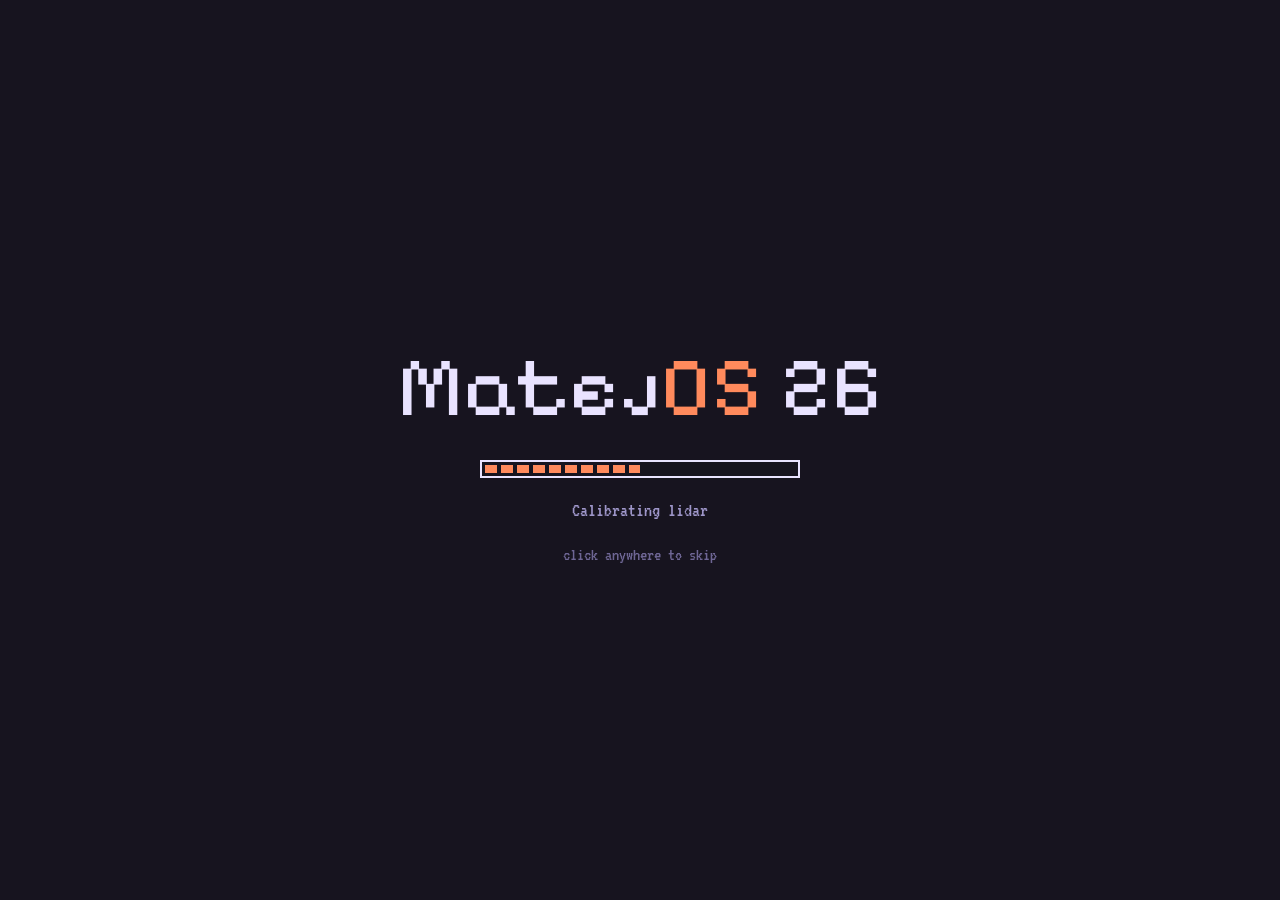
==== commit bf608046: "Add v2: MatejOS desktop operating system design Co-Authored-By: Claude Opus 5.5 (1M context) <norepl" ====
--- a/v2-desktop-os/index.html
+++ b/v2-desktop-os/index.html
@@ -1,131 +1,613 @@
 <!doctype html>
-<html lang="en" data-theme="light" data-wall="dunes">
+<html lang="en">
 <head>
-  <meta charset="utf-8" />
-  <meta name="viewport" content="width=device-width, initial-scale=1, viewport-fit=cover" />
-  <title>MatejOS · Matej Popovski, Software &amp; ML Engineer</title>
-  <meta name="description" content="Matej Popovski's portfolio as a tiny operating system. Boot it up, drag windows around, browse computer vision, robotics and reinforcement learning projects, play Snake, and send a mail." />
-  <meta name="theme-color" content="#f3ede2" />
-  <meta property="og:title" content="MatejOS · Matej Popovski" />
-  <meta property="og:description" content="A portfolio you can boot. Software &amp; machine learning engineer, MS CS (AI &amp; ML) at UW–Madison." />
-  <link rel="icon" href="data:image/svg+xml,%3Csvg xmlns='http://www.w3.org/2000/svg' viewBox='0 0 64 64'%3E%3Crect x='6' y='8' width='54' height='52' rx='13' fill='%231c1b19'/%3E%3Crect x='2' y='4' width='54' height='52' rx='13' fill='%23ff5b37' stroke='%231c1b19' stroke-width='3'/%3E%3Cpath d='M15 42V18l14 14 14-14v24' fill='none' stroke='%23fffcf5' stroke-width='6' stroke-linecap='round' stroke-linejoin='round'/%3E%3C/svg%3E" />
-  <link rel="preconnect" href="https://fonts.googleapis.com" />
-  <link rel="preconnect" href="https://fonts.gstatic.com" crossorigin />
-  <script>
-    /* Apply saved appearance before first paint so there is no flash. */
-    (function () {
-      var d = document.documentElement, get = function (k) { try { return JSON.parse(localStorage.getItem('mos:' + k)); } catch (e) { return null; } };
-      var t = get('theme') || 'auto';
-      d.dataset.theme = t === 'auto' ? (matchMedia('(prefers-color-scheme: dark)').matches ? 'dark' : 'light') : t;
-      d.dataset.wall = get('wall') || (d.dataset.theme === 'dark' ? 'night' : 'dunes');
-      if (get('accent')) d.style.setProperty('--accent', get('accent'));
-      if (get('motion') === 'reduce') d.dataset.motion = 'reduce';
-      try { if (!sessionStorage.getItem('mos:booted') && !matchMedia('(prefers-reduced-motion: reduce)').matches) d.classList.add('is-booting'); } catch (e) {}
-    })();
-  </script>
-  <!-- Fonts load without blocking the boot screen -->
-  <link href="https://fonts.googleapis.com/css2?family=Bricolage+Grotesque:opsz,wght@12..96,400..800&family=Instrument+Sans:wght@400;500;600;700&family=JetBrains+Mono:wght@400;500;700&family=VT323&display=swap" rel="stylesheet" media="print" onload="this.media='all'" />
-  <noscript><link href="https://fonts.googleapis.com/css2?family=Bricolage+Grotesque:opsz,wght@12..96,400..800&family=Instrument+Sans:wght@400;500;600;700&family=JetBrains+Mono:wght@400;500;700&family=VT323&display=swap" rel="stylesheet" /></noscript>
-  <link rel="stylesheet" href="assets/css/os.css" />
-  <link rel="stylesheet" href="assets/css/apps.css" />
+<meta charset="utf-8" />
+<meta name="viewport" content="width=device-width, initial-scale=1" />
+<title>MatejOS</title>
+<meta name="description" content="Matej Popovski's portfolio, as a tiny operating system." />
+<link rel="preconnect" href="https://fonts.googleapis.com" />
+<link rel="preconnect" href="https://fonts.gstatic.com" crossorigin />
+<link href="https://fonts.googleapis.com/css2?family=Pixelify+Sans:wght@400;600&family=Atkinson+Hyperlegible:wght@400;700&family=VT323&display=swap" rel="stylesheet" />
+<style>
+/* Layout: a full-screen desktop with icons, floating windows and a taskbar; phones get a home screen with full-screen app sheets. */
+:root {
+  --wall-a: #b9b3f5; --wall-b: #a79ff0;
+  --chrome: #efe9dc; --chrome-hi: #fffaf0; --chrome-lo: #9c9384; --chrome-dk: #4a4438;
+  --title-a: #ff8a5c; --title-b: #ffb35c; --title-off: #c9c1b2;
+  --ink: #1f1b16; --muted: #6c6455; --paper: #fffdf8; --sel: #3d5afe; --ok: #2fa36b;
+  --pixel: "Pixelify Sans", "Courier New", monospace;
+  --ui: "Atkinson Hyperlegible", system-ui, sans-serif;
+  --term: "VT323", ui-monospace, monospace;
+  color-scheme: light;
+}
+* { box-sizing: border-box; }
+html, body { height: 100%; }
+body {
+  margin: 0; overflow: hidden; font-family: var(--ui); color: var(--ink); font-size: 15px;
+  background:
+    radial-gradient(circle at 1px 1px, rgba(255,255,255,.35) 1px, transparent 1.5px) 0 0 / 6px 6px,
+    linear-gradient(160deg, var(--wall-a), var(--wall-b) 60%, #f3a9c9);
+  user-select: none; -webkit-user-select: none;
+}
+button { font: inherit; color: inherit; cursor: pointer; }
+a { color: var(--sel); }
+:focus-visible { outline: 2px dashed var(--sel); outline-offset: 2px; }
+
+/* bevels */
+.bevel { background: var(--chrome); box-shadow: inset 1px 1px 0 var(--chrome-hi), inset -1px -1px 0 var(--chrome-lo), 0 0 0 1px var(--chrome-dk); }
+.bevel-in { background: var(--paper); box-shadow: inset 1px 1px 0 var(--chrome-lo), inset -1px -1px 0 var(--chrome-hi), 0 0 0 1px var(--chrome-dk); }
+.btn { border: 0; padding: 6px 14px; border-radius: 3px; font-family: var(--pixel); font-size: 14px; }
+.btn.bevel:active { box-shadow: inset 1px 1px 0 var(--chrome-lo), inset -1px -1px 0 var(--chrome-hi), 0 0 0 1px var(--chrome-dk); }
+
+/* boot */
+#boot { position: fixed; inset: 0; z-index: 1000; background: #17141f; color: #e9e3ff; display: grid; place-items: center; align-content: center; gap: 22px; font-family: var(--pixel); transition: opacity .6s; }
+#boot.gone { opacity: 0; pointer-events: none; }
+#boot .logo { font-size: clamp(40px, 9vw, 84px); letter-spacing: .02em; }
+#boot .logo span { color: var(--title-a); }
+#boot .bar { width: min(320px, 70vw); height: 18px; padding: 3px; border: 2px solid #e9e3ff; }
+#boot .bar i { display: block; height: 100%; width: 0; background: repeating-linear-gradient(90deg, var(--title-a) 0 12px, transparent 12px 16px); transition: width .15s steps(4); }
+#boot .log { font-family: var(--term); font-size: 20px; color: #9e96c9; min-height: 1.2em; }
+#boot .skip { font-family: var(--term); font-size: 18px; color: #6e6694; }
+
+/* desktop */
+#desktop { position: fixed; inset: 0 0 44px 0; }
+#icons { position: absolute; top: 16px; left: 16px; display: grid; grid-auto-flow: column; grid-template-rows: repeat(auto-fill, 96px); gap: 6px 10px; height: calc(100% - 32px); }
+.icon { width: 88px; display: grid; justify-items: center; gap: 6px; padding: 6px 2px; background: none; border: 0; border-radius: 4px; text-align: center; }
+.icon svg { width: 44px; height: 44px; filter: drop-shadow(2px 2px 0 rgba(31,27,22,.25)); }
+.icon span { font-family: var(--pixel); font-size: 13px; line-height: 1.15; color: #fff; text-shadow: 1px 1px 0 rgba(31,27,22,.6); padding: 1px 4px; border-radius: 2px; }
+.icon.sel span, .icon:focus-visible span { background: var(--sel); text-shadow: none; }
+.icon:focus-visible { outline: none; }
+#sticky { position: absolute; right: 28px; top: 28px; width: 210px; padding: 16px 16px 20px; background: #fff7a8; transform: rotate(2deg); box-shadow: 3px 4px 0 rgba(31,27,22,.18); font-family: var(--pixel); font-size: 15px; line-height: 1.35; }
+#sticky b { display: block; font-size: 18px; margin-bottom: 6px; }
+
+/* windows */
+.win { position: absolute; display: flex; flex-direction: column; min-width: 260px; max-width: calc(100vw - 16px); border-radius: 6px; overflow: hidden; transform-origin: var(--ox, 50%) var(--oy, 50%);
+  animation: winIn .32s cubic-bezier(.2,1.3,.4,1) both; }
+.win.closing { animation: winOut .2s ease-in both; }
+.win.min { animation: winMin .28s ease-in both; }
+@keyframes winIn { from { transform: scale(.4); opacity: 0; } }
+@keyframes winOut { to { transform: scale(.85); opacity: 0; } }
+@keyframes winMin { to { transform: translateY(60vh) scale(.2); opacity: 0; } }
+.win.max { left: 0 !important; top: 0 !important; width: 100% !important; height: 100% !important; border-radius: 0; }
+.titlebar { display: flex; align-items: center; gap: 8px; padding: 6px 6px 6px 10px; cursor: grab; touch-action: none;
+  background: repeating-linear-gradient(0deg, transparent 0 3px, rgba(255,255,255,.28) 3px 4px), linear-gradient(90deg, var(--title-a), var(--title-b)); }
+.win:not(.focus) .titlebar { background: repeating-linear-gradient(0deg, transparent 0 3px, rgba(255,255,255,.28) 3px 4px), var(--title-off); }
+.titlebar:active { cursor: grabbing; }
+.titlebar .t { flex: 1; font-family: var(--pixel); font-size: 15px; font-weight: 600; color: #fff; text-shadow: 1px 1px 0 rgba(31,27,22,.35); white-space: nowrap; overflow: hidden; text-overflow: ellipsis; }
+.tb { width: 22px; height: 20px; border: 0; padding: 0; display: grid; place-items: center; font-family: var(--pixel); font-size: 13px; line-height: 1; border-radius: 3px; }
+.menubar { display: flex; gap: 14px; padding: 4px 10px; font-size: 13px; border-bottom: 1px solid var(--chrome-lo); }
+.menubar span:first-letter { text-decoration: underline; }
+.body { flex: 1; overflow: auto; padding: 12px; min-height: 0; }
+.status { padding: 4px 10px; font-size: 12px; color: var(--muted); border-top: 1px solid var(--chrome-lo); display: flex; justify-content: space-between; gap: 8px; }
+
+/* app contents */
+.doc { padding: 18px 20px; line-height: 1.6; max-width: 62ch; user-select: text; -webkit-user-select: text; }
+.doc h1 { font-family: var(--pixel); font-weight: 600; font-size: 30px; line-height: 1.1; margin: 0 0 6px; }
+.doc .role { color: var(--muted); margin: 0 0 14px; }
+.doc p { margin: 0 0 12px; }
+.facts { display: grid; grid-template-columns: repeat(2, minmax(0,1fr)); gap: 8px; margin-top: 14px; }
+.facts div { padding: 8px 10px; }
+.facts small { display: block; color: var(--muted); font-size: 11px; text-transform: uppercase; letter-spacing: .08em; }
+.facts b { font-family: var(--pixel); font-weight: 400; font-size: 16px; }
+.files { display: grid; grid-template-columns: repeat(auto-fill, minmax(104px, 1fr)); gap: 8px; padding: 10px; }
+.file { display: grid; justify-items: center; gap: 6px; padding: 8px 4px; border: 0; background: none; border-radius: 4px; text-align: center; font-size: 13px; line-height: 1.2; }
+.file svg { width: 44px; height: 44px; }
+.file:hover, .file.sel { background: rgba(61,90,254,.12); }
+.proj { padding: 18px 20px; display: grid; gap: 12px; max-width: 60ch; user-select: text; -webkit-user-select: text; }
+.proj .tag { font-family: var(--term); font-size: 19px; color: var(--muted); }
+.proj h2 { font-family: var(--pixel); font-size: 28px; margin: 0; line-height: 1.05; }
+.proj ul { margin: 0; padding-left: 18px; }
+.proj .actions { display: flex; gap: 10px; flex-wrap: wrap; }
+.proj .actions a { text-decoration: none; color: var(--ink); }
+.task { width: 100%; border-collapse: collapse; font-size: 13px; font-variant-numeric: tabular-nums; }
+.task th { text-align: left; font-weight: 700; padding: 6px 8px; border-bottom: 1px solid var(--chrome-lo); position: sticky; top: 0; background: var(--paper); }
+.task td { padding: 5px 8px; border-bottom: 1px dotted #e3dccd; }
+.task .meter { height: 10px; background: #ece5d6; width: 100%; min-width: 60px; }
+.task .meter i { display: block; height: 100%; background: var(--ok); transition: width .6s; }
+.graph { height: 70px; margin: 10px 0 0; background: #13201a; display: block; width: 100%; }
+.paint { display: flex; flex-direction: column; gap: 8px; height: 100%; }
+.paint .tools { display: flex; gap: 6px; flex-wrap: wrap; align-items: center; }
+.swatch { width: 24px; height: 24px; border: 0; border-radius: 3px; box-shadow: 0 0 0 1px var(--chrome-dk); }
+.swatch.on { box-shadow: 0 0 0 2px var(--sel); }
+.paint canvas { flex: 1; width: 100%; min-height: 200px; background: #fff; touch-action: none; cursor: crosshair; }
+.mines { display: grid; gap: 10px; justify-items: center; }
+.mines .hud { display: flex; gap: 10px; align-items: center; font-family: var(--term); font-size: 24px; }
+.mines .hud span { background: #1b1410; color: #ff5b3d; padding: 0 8px; min-width: 52px; text-align: center; }
+.grid { display: grid; grid-template-columns: repeat(9, 28px); }
+.cell { width: 28px; height: 28px; border: 0; padding: 0; font-family: var(--pixel); font-weight: 600; font-size: 15px; display: grid; place-items: center; }
+.cell.open { background: #e3dccd; box-shadow: inset 0 0 0 1px #c9c0ae; }
+.cell.boom { background: #ff6b5b; }
+.n1 { color: #2f5bea } .n2 { color: #2f9a54 } .n3 { color: #e0452f } .n4 { color: #5b2fb5 } .n5 { color: #a0522d } .n6 { color: #138a8a }
+.term { background: #120f18; color: #c9ffb0; font-family: var(--term); font-size: 20px; line-height: 1.25; padding: 12px; height: 100%; overflow: auto; user-select: text; -webkit-user-select: text; }
+.term input { background: none; border: 0; outline: none; color: inherit; font: inherit; width: 80%; }
+.term a { color: #ffd479; }
+.links a { display: flex; justify-content: space-between; padding: 12px 14px; margin-bottom: 8px; text-decoration: none; color: var(--ink); font-family: var(--pixel); font-size: 18px; }
+
+/* taskbar */
+#taskbar { position: fixed; left: 0; right: 0; bottom: 0; height: 44px; display: flex; align-items: center; gap: 6px; padding: 5px 6px; z-index: 900; }
+#start { display: flex; align-items: center; gap: 6px; height: 32px; font-weight: 600; }
+#start svg { width: 18px; height: 18px; }
+#tasks { flex: 1; display: flex; gap: 4px; overflow: hidden; min-width: 0; }
+.taskbtn { height: 32px; max-width: 180px; flex: 0 1 180px; border: 0; border-radius: 3px; font-family: var(--pixel); font-size: 13px; text-align: left; padding: 0 10px; white-space: nowrap; overflow: hidden; text-overflow: ellipsis; }
+.taskbtn.active { background: #e2dacb; box-shadow: inset 1px 1px 0 var(--chrome-lo), inset -1px -1px 0 var(--chrome-hi), 0 0 0 1px var(--chrome-dk); }
+#tray { height: 32px; display: flex; align-items: center; gap: 10px; padding: 0 12px; font-family: var(--term); font-size: 21px; }
+#startmenu { position: fixed; left: 6px; bottom: 48px; width: 250px; z-index: 950; display: flex; border-radius: 4px; overflow: hidden; transform-origin: bottom left; transition: transform .18s, opacity .18s; }
+#startmenu[hidden] { display: flex !important; transform: scaleY(.6); opacity: 0; pointer-events: none; }
+#startmenu .side { width: 30px; background: linear-gradient(0deg, var(--title-a), var(--title-b)); display: flex; align-items: flex-end; justify-content: center; padding-bottom: 10px; }
+#startmenu .side b { writing-mode: vertical-rl; transform: rotate(180deg); font-family: var(--pixel); color: #fff; font-size: 20px; letter-spacing: .04em; }
+#startmenu ul { list-style: none; margin: 0; padding: 4px; flex: 1; }
+#startmenu li button { width: 100%; display: flex; align-items: center; gap: 10px; padding: 7px 8px; border: 0; background: none; text-align: left; font-size: 14px; border-radius: 3px; }
+#startmenu li button:hover, #startmenu li button:focus-visible { background: var(--sel); color: #fff; outline: none; }
+#startmenu li svg { width: 22px; height: 22px; }
+#startmenu hr { border: 0; border-top: 1px solid var(--chrome-lo); margin: 4px 0; }
+
+/* overlays */
+#bsod, #shutdown, #saver { position: fixed; inset: 0; z-index: 2000; display: none; }
+#bsod { background: #2240c9; color: #fff; font-family: var(--term); font-size: 24px; padding: 10vh 8vw; line-height: 1.35; }
+#bsod.on, #shutdown.on, #saver.on { display: block; }
+#bsod .hl { background: #fff; color: #2240c9; padding: 0 8px; }
+#shutdown { background: #000; color: #ffb35c; font-family: var(--pixel); display: none; place-items: center; text-align: center; font-size: clamp(22px, 4vw, 36px); padding: 16px; }
+#shutdown.on { display: grid; }
+#shutdown small { display: block; font-size: 16px; color: #8a7a60; margin-top: 18px; }
+#saver { background: #000; cursor: none; }
+#saver canvas { width: 100%; height: 100%; display: block; }
+.toast { position: fixed; right: 12px; bottom: 54px; z-index: 960; max-width: 300px; padding: 12px 14px; font-size: 14px; animation: winIn .3s cubic-bezier(.2,1.3,.4,1) both; }
+.toast b { font-family: var(--pixel); display: block; margin-bottom: 2px; }
+
+/* phone */
+@media (max-width: 720px) {
+  #icons { grid-auto-flow: row; grid-template-columns: repeat(4, 1fr); grid-template-rows: none; height: auto; left: 16px; right: 16px; top: 70px; gap: 18px 4px; }
+  .icon { width: auto; }
+  .icon svg { width: 52px; height: 52px; }
+  #sticky { top: auto; bottom: 72px; left: 24px; right: 24px; width: auto; transform: rotate(-1.5deg); }
+  #phonehead { display: block !important; }
+  .win { left: 0 !important; top: 0 !important; width: 100% !important; height: 100% !important; border-radius: 0; min-width: 0; max-width: none; animation-name: sheetIn; }
+  .win.closing, .win.min { animation-name: sheetOut; }
+  .titlebar { cursor: default; padding: 10px; }
+  .tb.mx { display: none; }
+  .tb { width: 32px; height: 28px; font-size: 16px; }
+  #tasks { display: none; }
+  #taskbar { justify-content: space-between; }
+  .grid { grid-template-columns: repeat(9, 32px); }
+  .cell { width: 32px; height: 32px; }
+}
+@keyframes sheetIn { from { transform: translateY(100%); } }
+@keyframes sheetOut { to { transform: translateY(100%); } }
+#phonehead { display: none; position: absolute; top: 18px; left: 16px; right: 16px; color: #fff; font-family: var(--pixel); text-shadow: 1px 1px 0 rgba(31,27,22,.5); }
+#phonehead b { font-size: 24px; display: block; }
+@media (prefers-reduced-motion: reduce) { *, *::before, *::after { animation-duration: .001ms !important; transition-duration: .001ms !important; } }
+</style>
 </head>
 <body>
-  <a class="skip" href="#desktop">Skip to desktop</a>
-
-  <!-- Boot screen -->
-  <div id="boot" class="boot" aria-hidden="true">
-    <pre class="boot__log"></pre>
-    <div class="boot__splash">
-      <div class="boot__logo"></div>
-      <div class="boot__bar"><span></span></div>
-    </div>
-    <p class="boot__skip">press any key or tap to skip</p>
-  </div>
-
-  <!-- Top menu bar (status bar on phones) -->
-  <header class="menubar" id="menubar">
-    <div class="menubar__left">
-      <button class="mb-btn mb-logo" id="logoBtn" aria-haspopup="menu" aria-expanded="false" aria-controls="menu-logo" aria-label="MatejOS menu"></button>
-      <button class="mb-btn mb-app" id="appBtn" aria-haspopup="menu" aria-expanded="false" aria-controls="menu-app">Finder</button>
-      <button class="mb-btn mb-menu" data-menu="go" aria-haspopup="menu" aria-expanded="false" aria-controls="menu-go">Go</button>
-      <button class="mb-btn mb-menu" data-menu="window" aria-haspopup="menu" aria-expanded="false" aria-controls="menu-window">Window</button>
-      <button class="mb-btn mb-menu" data-menu="help" aria-haspopup="menu" aria-expanded="false" aria-controls="menu-help">Help</button>
-      <span class="sb-time" aria-hidden="true"></span>
-    </div>
-    <div class="menubar__right">
-      <button class="mb-btn mb-icon" id="searchBtn" aria-label="Search MatejOS (Ctrl K)" title="Search  ⌘K"></button>
-      <button class="mb-btn mb-icon" id="themeBtn" aria-label="Toggle dark mode" title="Toggle appearance"></button>
-      <span class="sb-glyphs" aria-hidden="true"></span>
-      <button class="mb-btn mb-clock" id="clockBtn" aria-haspopup="dialog" aria-expanded="false" aria-label="Clock"><span id="clock">--:--</span></button>
-    </div>
-  </header>
-
-  <!-- Menus live here and are positioned under their buttons -->
-  <div id="menus"></div>
-
-  <!-- The desktop / phone home screen -->
-  <main id="desktop" class="desktop" tabindex="-1" aria-label="Desktop">
-    <div class="wall" aria-hidden="true"><div class="wall__art"></div></div>
-
-    <section class="hero" aria-labelledby="heroName">
-      <p class="hero__kicker"><span class="dot"></span> <span id="heroRole"></span></p>
-      <h1 class="hero__name" id="heroName"></h1>
-      <p class="hero__title" id="heroTitle"></p>
-      <p class="hero__verb" aria-live="off"><span class="hero__who"></span> <span class="typer" id="heroVerb"></span><span class="caret" aria-hidden="true"></span></p>
-    </section>
-
-    <aside class="sticky" id="sticky" aria-label="Note">
-      <button class="sticky__close" aria-label="Dismiss note">×</button>
-      <p class="sticky__title">hi, welcome in!</p>
-      <ul>
-        <li><b>Double-click</b> icons to open them</li>
-        <li><b>Drag</b> windows by their stripes</li>
-        <li><b>Right-click</b> for wallpapers</li>
-        <li><kbd>Ctrl</kbd> <kbd>K</kbd> searches everything</li>
-        <li>Terminal knows a few <b>secrets</b></li>
-      </ul>
-    </aside>
-
-    <div class="icons" id="icons" role="list" aria-label="Desktop icons"></div>
-    <div class="band" id="band" hidden></div>
-  </main>
-
-  <!-- Windows -->
-  <div id="windows" class="windows"></div>
-  <div class="snap-ghost" id="snapGhost" hidden></div>
-
-  <!-- Dock -->
-  <nav class="dock" id="dock" aria-label="Dock"><ul class="dock__list" id="dockList"></ul></nav>
-
-  <!-- Overlays -->
-  <div class="spotlight" id="spotlight" hidden>
-    <div class="spotlight__box" role="dialog" aria-modal="true" aria-label="Search MatejOS">
-      <div class="spotlight__field">
-        <svg viewBox="0 0 24 24" aria-hidden="true"><circle cx="10.5" cy="10.5" r="6.5" fill="none" stroke="currentColor" stroke-width="2.2"/><path d="m15.5 15.5 5 5" stroke="currentColor" stroke-width="2.4" stroke-linecap="round"/></svg>
-        <input id="spotInput" type="text" autocomplete="off" spellcheck="false" placeholder="Search apps, projects, skills, experience…" role="combobox" aria-expanded="true" aria-controls="spotList" aria-autocomplete="list" />
-        <kbd>esc</kbd>
-      </div>
-      <ul class="spotlight__list" id="spotList" role="listbox" aria-label="Results"></ul>
-    </div>
-  </div>
-  <div class="toasts" id="toasts" aria-live="polite"></div>
-  <div class="overlay" id="overlay" hidden></div>
-
-  <noscript>
-    <div class="noscript">
-      <h1>Matej Popovski</h1>
-      <p>Software &amp; Machine Learning Engineer. MatejOS needs JavaScript to boot.</p>
-      <p><a href="https://github.com/matejpopovski">GitHub</a> · <a href="https://www.linkedin.com/in/matej-popovski/">LinkedIn</a> · <a href="mailto:matej.popovski@gmail.com">Email</a></p>
-    </div>
-  </noscript>
-
-  <script src="../shared/data.js"></script>
-  <script src="assets/js/core.js"></script>
-  <script src="assets/js/icons.js"></script>
-  <script src="assets/js/wm.js"></script>
-  <script src="assets/js/apps.js"></script>
-  <script src="assets/js/terminal.js"></script>
-  <script src="assets/js/snake.js"></script>
-  <script src="assets/js/shell.js"></script>
+<div id="boot" role="status" aria-live="polite">
+  <div class="logo">Matej<span>OS</span> 26</div>
+  <div class="bar"><i id="bootbar"></i></div>
+  <div class="log" id="bootlog">Starting up…</div>
+  <div class="skip">click anywhere to skip</div>
+</div>
+
+<main id="desktop" aria-label="Desktop">
+  <div id="phonehead"><b>MatejOS</b><span id="phoneclock"></span></div>
+  <div id="icons" role="list"></div>
+  <aside id="sticky" aria-label="Note">
+    <b>Welcome!</b>
+    Double-click the icons. Drag windows by their title bar. The Start button has everything. Don't leave me idle too long.
+  </aside>
+</main>
+
+<nav id="startmenu" class="bevel" hidden aria-label="Start menu">
+  <div class="side"><b>MatejOS 26</b></div>
+  <ul id="startlist"></ul>
+</nav>
+
+<footer id="taskbar" class="bevel">
+  <button id="start" class="btn bevel" aria-haspopup="true" aria-expanded="false" aria-controls="startmenu"></button>
+  <div id="tasks"></div>
+  <div id="tray" class="bevel-in" title="Madison time"><span id="clock">--:--</span></div>
+</footer>
+
+<div id="bsod" role="alert" tabindex="-1">
+  <p><span class="hl">MatejOS</span></p>
+  <p>A fatal exception 0E has occurred at 0028:C0FFEE because you clicked the clock too many times.</p>
+  <p>* Matej is fine. Nothing was harmed.<br />* Press any key or tap to continue to the portfolio.</p>
+  <p>Press any key to continue _</p>
+</div>
+<div id="shutdown" role="dialog" aria-label="Shut down"><div>It's now safe to close your portfolio.<small>(or click to boot it again)</small></div></div>
+<div id="saver" aria-hidden="true"><canvas id="savercv"></canvas></div>
+
+<script src="../shared/data.js"></script>
+<script>
+(() => {
+  "use strict";
+  const D = window.PORTFOLIO;
+  const $ = (s, el = document) => el.querySelector(s);
+  const esc = (s) => String(s).replace(/[&<>"']/g, (c) => ({ "&": "&amp;", "<": "&lt;", ">": "&gt;", '"': "&quot;", "'": "&#39;" }[c]));
+  const phone = () => matchMedia("(max-width: 720px)").matches;
+  const reduced = matchMedia("(prefers-reduced-motion: reduce)").matches;
+
+  /* ---------- pixel icons (inline SVG) ---------- */
+  const I = {
+    doc: '<svg viewBox="0 0 16 16" shape-rendering="crispEdges"><path fill="#fffdf8" stroke="#1f1b16" d="M3.5 1.5h6l3 3v10h-9z"/><path fill="#c9c1b2" d="M9 2v3h3z"/><path fill="#6c6455" d="M5 7h6v1H5zm0 2h6v1H5zm0 2h4v1H5z"/></svg>',
+    folder: '<svg viewBox="0 0 16 16" shape-rendering="crispEdges"><path fill="#ffc94d" stroke="#1f1b16" d="M1.5 3.5h5l1 1.5h7v9h-13z"/><path fill="#ffe08a" d="M2 6h12v1H2z"/></svg>',
+    chip: '<svg viewBox="0 0 16 16" shape-rendering="crispEdges"><path fill="#2fa36b" stroke="#1f1b16" d="M3.5 3.5h9v9h-9z"/><path fill="#1f1b16" d="M5 1h1v2H5zm2.5 0h1v2h-1zM10 1h1v2h-1zM5 13h1v2H5zm2.5 0h1v2h-1zM10 13h1v2h-1zM1 5h2v1H1zm0 2.5h2v1H1zM1 10h2v1H1zm12-5h2v1h-2zm0 2.5h2v1h-2zm0 2.5h2v1h-2z"/><path fill="#c9ffb0" d="M6 6h4v4H6z"/></svg>',
+    paint: '<svg viewBox="0 0 16 16" shape-rendering="crispEdges"><path fill="#fffdf8" stroke="#1f1b16" d="M1.5 4.5h10v9h-10z"/><path fill="#ff8a5c" d="M3 6h3v3H3z"/><path fill="#3d5afe" d="M6 9h4v3H6z"/><path fill="#ffc94d" d="M7 6h3v2H7z"/><path fill="#8a5a2b" stroke="#1f1b16" d="M11.5 1.5l3 3-5 5-1-2z"/></svg>',
+    mine: '<svg viewBox="0 0 16 16" shape-rendering="crispEdges"><path fill="#1f1b16" d="M7 1h2v2H7zM7 13h2v2H7zM1 7h2v2H1zm12 0h2v2h-2zM4 4h8v8H4z"/><path fill="#1f1b16" d="M3 5h10v6H3zM5 3h6v10H5z"/><path fill="#fff" d="M6 6h2v2H6z"/></svg>',
+    link: '<svg viewBox="0 0 16 16" shape-rendering="crispEdges"><circle cx="8" cy="8" r="6.5" fill="#7fd1ff" stroke="#1f1b16"/><path fill="#2fa36b" d="M4 5h3v2H5v2H4zm5 1h3v3h-2v2H9z"/></svg>',
+    trash: '<svg viewBox="0 0 16 16" shape-rendering="crispEdges"><path fill="#d8d2c4" stroke="#1f1b16" d="M3.5 4.5h9l-1 10h-7z"/><path fill="#1f1b16" d="M2 3h12v1H2zM6 1h4v2H6zM6 6h1v7H6zm3 0h1v7H9z"/></svg>',
+    term: '<svg viewBox="0 0 16 16" shape-rendering="crispEdges"><path fill="#120f18" stroke="#1f1b16" d="M1.5 2.5h13v11h-13z"/><path fill="#c9ffb0" d="M3 5h1v1H3zm1 1h1v1H4zM3 7h1v1H3zm3 1h4v1H6z"/></svg>',
+    star: '<svg viewBox="0 0 16 16" shape-rendering="crispEdges"><path fill="#ff8a5c" d="M6 1h4v4h4v4h-4v4H6V9H2V5h4z"/><path fill="#ffc94d" d="M7 2h2v4h4v2H9v4H7V8H3V6h4z"/></svg>',
+    power: '<svg viewBox="0 0 16 16" shape-rendering="crispEdges"><circle cx="8" cy="9" r="5.5" fill="none" stroke="#e0452f" stroke-width="2"/><path fill="#fff" d="M6 2h4v4H6z"/><path fill="#e0452f" d="M7 1h2v7H7z"/></svg>',
+  };
+
+  /* ---------- apps ---------- */
+  const apps = {
+    about: { title: "About Me.txt", icon: "doc", w: 520, h: 470, menu: true, render: aboutApp },
+    projects: { title: "Projects", icon: "folder", w: 560, h: 380, menu: true, render: projectsApp },
+    skills: { title: "Skills.exe", icon: "chip", w: 460, h: 420, render: skillsApp },
+    paint: { title: "Paint", icon: "paint", w: 540, h: 420, render: paintApp },
+    mines: { title: "Minesweeper", icon: "mine", w: 320, h: 400, render: minesApp },
+    terminal: { title: "Terminal", icon: "term", w: 540, h: 340, render: termApp },
+    links: { title: "Links", icon: "link", w: 340, h: 250, render: linksApp },
+    trash: { title: "Recycle Bin", icon: "trash", w: 400, h: 300, menu: true, render: trashApp },
+  };
+  const desktopOrder = ["about", "projects", "skills", "paint", "mines", "terminal", "links", "trash"];
+
+  function aboutApp(body, win) {
+    body.innerHTML = `<article class="doc">
+      <h1>${esc(D.name)}</h1>
+      <p class="role">${esc(D.role)} · ${esc(D.location)}</p>
+      ${D.about.map((p) => `<p>${esc(p)}</p>`).join("")}
+      <div class="facts">${D.facts.map((f) => `<div class="bevel"><small>${esc(f.k)}</small><b>${esc(f.v)}</b></div>`).join("")}</div>
+      <p style="margin-top:16px">Next stop: open <button class="btn bevel" data-open="projects">Projects</button></p>
+    </article>`;
+    win.status(`${D.about.join(" ").split(/\s+/).length} words`, "UTF-8");
+  }
+
+  function projectsApp(body, win) {
+    body.innerHTML = `<div class="files" role="list">${D.projects.map((p, i) => `
+      <button class="file" role="listitem" data-p="${i}">${I.folder}<span>${esc(p.title)}</span></button>`).join("")}</div>`;
+    body.querySelectorAll(".file").forEach((f) => {
+      const open = () => openProject(+f.dataset.p, f);
+      f.addEventListener("dblclick", open);
+      f.addEventListener("click", () => { body.querySelectorAll(".file").forEach((x) => x.classList.remove("sel")); f.classList.add("sel"); if (phone()) open(); });
+      f.addEventListener("keydown", (e) => { if (e.key === "Enter") { e.preventDefault(); open(); } });
+    });
+    win.status(`${D.projects.length} object(s)`, "double-click to open");
+  }
+
+  function openProject(i, from) {
+    const p = D.projects[i];
+    openWindow("proj" + i, {
+      title: p.title, icon: "folder", w: 470, h: 430,
+      render: (body, win) => {
+        body.innerHTML = `<article class="proj">
+          <div class="tag">C:\\PROJECTS\\${esc(p.title.toUpperCase().replace(/[^A-Z0-9]+/g, "_"))}</div>
+          <h2>${esc(p.title)}</h2>
+          <div class="tag">${esc(p.tag)}</div>
+          <p style="margin:0;line-height:1.6">${esc(p.blurb)}</p>
+          <ul>${p.bullets.map((b) => `<li>${esc(b)}</li>`).join("")}</ul>
+          <div class="actions"><a class="btn bevel" href="${esc(p.url)}" target="_blank" rel="noopener">Open on GitHub ↗</a></div>
+        </article>`;
+        win.status(p.tag, "read-only");
+      },
+    }, from);
+  }
+
+  function skillsApp(body, win) {
+    body.style.padding = "0";
+    body.innerHTML = `<div style="padding:10px"><table class="task"><thead><tr><th>Process</th><th style="width:45%">CPU</th><th>%</th></tr></thead><tbody>${
+      D.skills.map((s) => `<tr><td>${esc(s.toLowerCase().replace(/[^a-z0-9]+/g, "_"))}.exe</td><td><div class="meter"><i></i></div></td><td class="pc">0</td></tr>`).join("")
+    }</tbody></table><canvas class="graph"></canvas></div>`;
+    const rows = [...body.querySelectorAll("tbody tr")];
+    const cv = body.querySelector(".graph"), ctx = cv.getContext("2d");
+    const hist = [];
+    const tick = () => {
+      if (!document.body.contains(cv)) return;
+      let total = 0;
+      rows.forEach((r) => { const v = Math.round(40 + Math.random() * 60); total += v; r.querySelector("i").style.width = v + "%"; r.querySelector(".pc").textContent = v; });
+      const avg = total / rows.length;
+      hist.push(avg); if (hist.length > 60) hist.shift();
+      cv.width = cv.clientWidth; cv.height = cv.clientHeight;
+      ctx.strokeStyle = "rgba(201,255,176,.15)";
+      for (let x = 0; x < cv.width; x += 12) { ctx.beginPath(); ctx.moveTo(x, 0); ctx.lineTo(x, cv.height); ctx.stroke(); }
+      ctx.strokeStyle = "#c9ffb0"; ctx.lineWidth = 2; ctx.beginPath();
+      hist.forEach((v, i) => { const x = cv.width - (hist.length - 1 - i) * (cv.width / 59); const y = cv.height - (v / 100) * cv.height; i ? ctx.lineTo(x, y) : ctx.moveTo(x, y); });
+      ctx.stroke();
+      win.status(`Processes: ${rows.length}`, `Brain usage: ${Math.round(avg)}%`);
+      setTimeout(tick, reduced ? 3000 : 900);
+    };
+    tick();
+  }
+
+  function paintApp(body, win) {
+    const colors = ["#1f1b16", "#ff8a5c", "#ffc94d", "#2fa36b", "#3d5afe", "#b46bff", "#f3a9c9", "#ffffff"];
+    body.innerHTML = `<div class="paint"><div class="tools">${colors.map((c, i) => `<button class="swatch${i ? "" : " on"}" style="background:${c}" data-c="${c}" aria-label="Color ${c}"></button>`).join("")}
+      <label style="font-size:13px;display:flex;gap:6px;align-items:center">size <input type="range" id="paintSize" min="2" max="30" value="6" /></label>
+      <button class="btn bevel" data-act="clear">Clear</button></div><canvas aria-label="Drawing canvas"></canvas></div>`;
+    const cv = body.querySelector("canvas"), ctx = cv.getContext("2d");
+    let color = colors[0], drawing = false, last = null;
+    const size = () => { const r = cv.getBoundingClientRect(); const img = cv.width ? ctx.getImageData(0, 0, cv.width, cv.height) : null; cv.width = r.width; cv.height = r.height; ctx.fillStyle = "#fff"; ctx.fillRect(0, 0, cv.width, cv.height); if (img) ctx.putImageData(img, 0, 0); };
+    requestAnimationFrame(() => { size(); ctx.font = "28px 'Pixelify Sans', monospace"; ctx.fillStyle = "#c9c1b2"; ctx.fillText("draw something nice", 20, 44); });
+    new ResizeObserver(size).observe(cv);
+    body.querySelectorAll(".swatch").forEach((s) => s.addEventListener("click", () => { body.querySelectorAll(".swatch").forEach((x) => x.classList.remove("on")); s.classList.add("on"); color = s.dataset.c; }));
+    body.querySelector("[data-act=clear]").addEventListener("click", () => { ctx.fillStyle = "#fff"; ctx.fillRect(0, 0, cv.width, cv.height); });
+    const pos = (e) => { const r = cv.getBoundingClientRect(); return [e.clientX - r.left, e.clientY - r.top]; };
+    cv.addEventListener("pointerdown", (e) => { drawing = true; last = pos(e); cv.setPointerCapture(e.pointerId); });
+    cv.addEventListener("pointermove", (e) => {
+      if (!drawing) return; const p = pos(e);
+      ctx.strokeStyle = color; ctx.lineCap = "round"; ctx.lineJoin = "round"; ctx.lineWidth = +body.querySelector("#paintSize").value;
+      ctx.beginPath(); ctx.moveTo(...last); ctx.lineTo(...p); ctx.stroke(); last = p;
+    });
+    cv.addEventListener("pointerup", () => (drawing = false));
+    win.status("Untitled.bmp", "100%");
+  }
+
+  function minesApp(body, win) {
+    const N = 9, M = 10;
+    let cells, over, opened, flagMode = false, t0 = 0, timer;
+    body.innerHTML = `<div class="mines"><div class="hud"><span id="mleft">010</span><button class="btn bevel" data-act="new" aria-label="New game" style="font-size:20px;padding:2px 10px">🙂</button><span id="mtime">000</span></div>
+      <div class="grid bevel-in" role="grid" aria-label="Minefield"></div>
+      <button class="btn bevel" data-act="flag">Flag mode: off</button></div>`;
+    const grid = body.querySelector(".grid"), face = body.querySelector("[data-act=new]");
+    const pad = (n) => String(Math.max(0, n)).padStart(3, "0");
+    function start() {
+      cells = Array.from({ length: N * N }, () => ({ mine: false, open: false, flag: false, n: 0 }));
+      over = false; opened = 0; t0 = 0; clearInterval(timer); body.querySelector("#mtime").textContent = "000"; face.textContent = "🙂";
+      grid.innerHTML = cells.map((_, i) => `<button class="cell bevel" data-i="${i}" aria-label="cell"></button>`).join("");
+      body.querySelector("#mleft").textContent = pad(M);
+    }
+    function plant(safe) {
+      let k = 0;
+      while (k < M) { const i = Math.floor(Math.random() * N * N); if (i !== safe && !cells[i].mine) { cells[i].mine = true; k++; } }
+      cells.forEach((c, i) => { c.n = nb(i).filter((j) => cells[j].mine).length; });
+    }
+    const nb = (i) => { const x = i % N, y = (i / N) | 0, o = []; for (let dy = -1; dy <= 1; dy++) for (let dx = -1; dx <= 1; dx++) { if (!dx && !dy) continue; const nx = x + dx, ny = y + dy; if (nx >= 0 && ny >= 0 && nx < N && ny < N) o.push(ny * N + nx); } return o; };
+    function reveal(i) {
+      const c = cells[i], el = grid.children[i];
+      if (c.open || c.flag) return;
+      c.open = true; opened++;
+      el.className = "cell open" + (c.n ? " n" + c.n : ""); el.textContent = c.mine ? "✹" : c.n || "";
+      if (!c.mine && !c.n) nb(i).forEach(reveal);
+    }
+    function flag(i) {
+      const c = cells[i]; if (c.open) return; c.flag = !c.flag; grid.children[i].textContent = c.flag ? "⚑" : "";
+      body.querySelector("#mleft").textContent = pad(M - cells.filter((x) => x.flag).length);
+    }
+    function click(i, asFlag) {
+      if (over) return;
+      if (!t0) { plant(i); t0 = Date.now(); timer = setInterval(() => (body.querySelector("#mtime").textContent = pad(Math.min(999, Math.floor((Date.now() - t0) / 1000)))), 500); }
+      if (asFlag) return flag(i);
+      if (cells[i].flag) return;
+      if (cells[i].mine) {
+        over = true; clearInterval(timer); face.textContent = "😵";
+        cells.forEach((c, j) => { if (c.mine) { grid.children[j].className = "cell open" + (j === i ? " boom" : ""); grid.children[j].textContent = "✹"; } });
+        win.status("Boom.", "Matej would have flagged that.");
+        return;
+      }
+      reveal(i);
+      if (opened === N * N - M) { over = true; clearInterval(timer); face.textContent = "😎"; win.status("You win!", "Hire this person"); toast("Achievement unlocked", "Cleared the minefield. You're officially a power user."); }
+    }
+    grid.addEventListener("click", (e) => { const b = e.target.closest(".cell"); if (b) click(+b.dataset.i, flagMode); });
+    grid.addEventListener("contextmenu", (e) => { const b = e.target.closest(".cell"); if (b) { e.preventDefault(); click(+b.dataset.i, true); } });
+    face.addEventListener("click", start);
+    body.querySelector("[data-act=flag]").addEventListener("click", (e) => { flagMode = !flagMode; e.target.textContent = "Flag mode: " + (flagMode ? "on" : "off"); });
+    start();
+    win.status("Beginner", "right-click to flag");
+  }
+
+  function termApp(body, win) {
+    body.style.padding = "0";
+    body.innerHTML = `<div class="term" aria-live="polite"><div class="out"></div><form><span>C:\\MATEJ&gt; </span><input aria-label="Command" autocomplete="off" spellcheck="false" /></form></div>`;
+    const out = body.querySelector(".out"), input = body.querySelector("input"), form = body.querySelector("form");
+    const say = (h) => { const d = document.createElement("div"); d.innerHTML = h; out.append(d); body.querySelector(".term").scrollTop = 1e9; };
+    say("MatejOS Command Prompt. Type HELP.<br><br>");
+    const cmds = {
+      help: () => say("DIR  ABOUT  OPEN n  SKILLS  CLS  CRASH  SHUTDOWN  HIRE"),
+      dir: () => say(D.projects.map((p, i) => `${i + 1}  &lt;DIR&gt;  ${esc(p.title)}`).join("<br>")),
+      about: () => say(esc(D.about[0])),
+      open: (a) => { const p = D.projects[+a - 1]; p ? say(`<a href="${esc(p.url)}" target="_blank" rel="noopener">${esc(p.url)}</a>`) : say("File not found."); },
+      skills: () => say(D.skills.map(esc).join(", ")),
+      cls: () => (out.innerHTML = ""),
+      crash: () => bsod(),
+      shutdown: () => shutdown(),
+      hire: () => { say("Sending offer letter… done. (not really, but thank you)"); confetti(); },
+      sudo: () => say("This isn't Linux, but nice try."),
+    };
+    form.addEventListener("submit", (e) => {
+      e.preventDefault(); const [c, ...a] = input.value.trim().toLowerCase().split(/\s+/);
+      say(`C:\\MATEJ&gt; ${esc(input.value)}`); input.value = "";
+      if (!c) return; (cmds[c] || (() => say(`'${esc(c)}' is not recognized as an internal or external command.`)))(a.join(" "));
+    });
+    body.addEventListener("click", () => input.focus());
+    setTimeout(() => input.focus({ preventScroll: true }), 300);
+  }
+
+  function linksApp(body) {
+    body.innerHTML = `<div class="links">${D.links.map((l) => `<a class="bevel" href="${esc(l.url)}" target="_blank" rel="noopener"><span>${esc(l.label)}</span><span>↗</span></a>`).join("")}</div>`;
+  }
+
+  function trashApp(body, win) {
+    const junk = ["bugs_that_were_features.txt", "sleep_schedule.zip", "missing_semicolons.bak", "TODO_final_v3_REAL.docx", "tabs_vs_spaces_argument.log"];
+    body.innerHTML = `<div class="files">${junk.map((j) => `<div class="file">${I.doc}<span>${esc(j)}</span></div>`).join("")}</div><div style="padding:0 10px 10px"><button class="btn bevel" data-act="empty">Empty Recycle Bin</button></div>`;
+    let tries = 0;
+    body.querySelector("[data-act=empty]").addEventListener("click", () => {
+      tries++;
+      const msgs = ["Cannot empty: these bugs are load-bearing.", "Still no. sleep_schedule.zip is in use by Matej.", "Fine. Emptying…"];
+      toast("Recycle Bin", msgs[Math.min(tries - 1, 2)]);
+      win.el.animate([{ transform: "translateX(0)" }, { transform: "translateX(-8px)" }, { transform: "translateX(8px)" }, { transform: "translateX(0)" }], { duration: 250 });
+      if (tries >= 3) setTimeout(bsod, 900);
+    });
+    win.status(`${junk.length} items`, "0 bytes of regret");
+  }
+
+  /* ---------- window manager ---------- */
+  const wins = new Map();
+  let z = 10, cascade = 0;
+
+  function openWindow(id, app, from) {
+    if (wins.has(id)) { const w = wins.get(id); w.restore(); w.focus(); return w; }
+    const el = document.createElement("section");
+    el.className = "win bevel";
+    el.setAttribute("role", "dialog"); el.setAttribute("aria-label", app.title);
+    const vw = innerWidth, vh = innerHeight - 44;
+    const w = Math.min(app.w, vw - 24), h = Math.min(app.h, vh - 24);
+    const x = Math.max(8, Math.min(vw - w - 8, 140 + cascade * 28 + (vw > 1100 ? 120 : 0)));
+    const y = Math.max(8, Math.min(vh - h - 8, 40 + cascade * 28));
+    cascade = (cascade + 1) % 7;
+    Object.assign(el.style, { left: x + "px", top: y + "px", width: w + "px", height: h + "px" });
+    if (from) { const r = from.getBoundingClientRect(); el.style.setProperty("--ox", (r.left + r.width / 2 - x) + "px"); el.style.setProperty("--oy", (r.top + r.height / 2 - y) + "px"); }
+    el.innerHTML = `<header class="titlebar"><span class="t">${esc(app.title)}</span>
+      <button class="tb bevel" data-a="min" aria-label="Minimize">_</button>
+      <button class="tb bevel mx" data-a="max" aria-label="Maximize">□</button>
+      <button class="tb bevel" data-a="close" aria-label="Close">×</button></header>
+      ${app.menu ? '<div class="menubar"><span>File</span><span>Edit</span><span>View</span><span>Help</span></div>' : ""}
+      <div class="body"></div><div class="status"><span></span><span></span></div>`;
+    $("#desktop").append(el);
+    const tb = document.createElement("button");
+    tb.className = "taskbtn bevel"; tb.textContent = app.title;
+    $("#tasks").append(tb);
+    const api = {
+      el, id,
+      status: (a, b) => { const s = el.querySelectorAll(".status span"); s[0].textContent = a || ""; s[1].textContent = b || ""; },
+      focus() { el.style.zIndex = ++z; wins.forEach((o) => { o.el.classList.remove("focus"); o.tb.classList.remove("active"); }); el.classList.add("focus"); tb.classList.add("active"); },
+      restore() { if (el.hidden) { el.hidden = false; el.classList.remove("min"); el.style.animation = "none"; void el.offsetWidth; el.style.animation = ""; } },
+      minimize() { el.classList.add("min"); setTimeout(() => { el.hidden = true; el.classList.remove("min"); tb.classList.remove("active"); }, reduced ? 0 : 260); },
+      close() { el.classList.add("closing"); setTimeout(() => { el.remove(); tb.remove(); wins.delete(id); }, reduced ? 0 : 190); },
+      tb,
+    };
+    wins.set(id, api);
+    el.addEventListener("pointerdown", () => api.focus());
+    el.querySelector("[data-a=close]").addEventListener("click", (e) => { e.stopPropagation(); api.close(); });
+    el.querySelector("[data-a=min]").addEventListener("click", (e) => { e.stopPropagation(); api.minimize(); });
+    el.querySelector("[data-a=max]").addEventListener("click", (e) => { e.stopPropagation(); el.classList.toggle("max"); });
+    tb.addEventListener("click", () => { if (el.hidden) { api.restore(); api.focus(); } else if (el.classList.contains("focus")) api.minimize(); else api.focus(); });
+    el.addEventListener("click", (e) => { const o = e.target.closest("[data-open]"); if (o) launch(o.dataset.open, o); });
+    // drag
+    const bar = el.querySelector(".titlebar");
+    bar.addEventListener("dblclick", (e) => { if (!e.target.closest("button")) el.classList.toggle("max"); });
+    bar.addEventListener("pointerdown", (e) => {
+      if (e.target.closest("button") || phone() || el.classList.contains("max")) return;
+      const sx = e.clientX - el.offsetLeft, sy = e.clientY - el.offsetTop;
+      bar.setPointerCapture(e.pointerId);
+      const move = (ev) => {
+        el.style.left = Math.max(-el.offsetWidth + 80, Math.min(innerWidth - 80, ev.clientX - sx)) + "px";
+        el.style.top = Math.max(0, Math.min(innerHeight - 80, ev.clientY - sy)) + "px";
+      };
+      const up = () => { bar.removeEventListener("pointermove", move); bar.removeEventListener("pointerup", up); };
+      bar.addEventListener("pointermove", move); bar.addEventListener("pointerup", up);
+    });
+    app.render(el.querySelector(".body"), api);
+    api.focus();
+    return api;
+  }
+  const launch = (id, from) => { closeStart(); openWindow(id, apps[id], from); };
+
+  /* ---------- desktop icons ---------- */
+  const iconsEl = $("#icons");
+  desktopOrder.forEach((id) => {
+    const a = apps[id];
+    const b = document.createElement("button");
+    b.className = "icon"; b.setAttribute("role", "listitem");
+    b.innerHTML = `${I[a.icon]}<span>${esc(a.title)}</span>`;
+    b.addEventListener("click", () => { iconsEl.querySelectorAll(".icon").forEach((x) => x.classList.remove("sel")); b.classList.add("sel"); if (phone()) launch(id, b); });
+    b.addEventListener("dblclick", () => launch(id, b));
+    b.addEventListener("keydown", (e) => { if (e.key === "Enter") { e.preventDefault(); launch(id, b); } });
+    iconsEl.append(b);
+  });
+  $("#desktop").addEventListener("pointerdown", (e) => { if (!e.target.closest(".icon")) iconsEl.querySelectorAll(".icon").forEach((x) => x.classList.remove("sel")); });
+
+  /* ---------- start menu ---------- */
+  const sm = $("#startmenu"), startBtn = $("#start");
+  startBtn.innerHTML = `${I.star}<span>Start</span>`;
+  $("#startlist").innerHTML = desktopOrder.map((id) => `<li><button data-app="${id}">${I[apps[id].icon]}${esc(apps[id].title)}</button></li>`).join("")
+    + `<li><hr /></li><li><button data-act="saver">${I.star}Screensaver</button></li><li><button data-act="shutdown">${I.power}Shut Down…</button></li>`;
+  const closeStart = () => { sm.hidden = true; startBtn.setAttribute("aria-expanded", "false"); };
+  startBtn.addEventListener("click", (e) => { e.stopPropagation(); sm.hidden = !sm.hidden; startBtn.setAttribute("aria-expanded", String(!sm.hidden)); if (!sm.hidden) sm.querySelector("button").focus(); });
+  sm.addEventListener("click", (e) => {
+    const b = e.target.closest("button"); if (!b) return;
+    if (b.dataset.app) launch(b.dataset.app, startBtn);
+    else if (b.dataset.act === "shutdown") { closeStart(); shutdown(); }
+    else if (b.dataset.act === "saver") { closeStart(); saver.start(); }
+  });
+  document.addEventListener("pointerdown", (e) => { if (!e.target.closest("#startmenu, #start")) closeStart(); });
+  addEventListener("keydown", (e) => { if (e.key === "Escape") closeStart(); });
+
+  /* ---------- clock + BSOD easter egg ---------- */
+  const fmt = new Intl.DateTimeFormat("en-US", { timeZone: "America/Chicago", hour: "numeric", minute: "2-digit" });
+  const tickClock = () => { $("#clock").textContent = fmt.format(new Date()); $("#phoneclock").textContent = "Madison · " + fmt.format(new Date()); };
+  tickClock(); setInterval(tickClock, 10000);
+  let clockClicks = 0, clockT;
+  $("#tray").addEventListener("click", () => { clockClicks++; clearTimeout(clockT); clockT = setTimeout(() => (clockClicks = 0), 1500); if (clockClicks >= 5) { clockClicks = 0; bsod(); } });
+
+  function bsod() {
+    const b = $("#bsod"); b.classList.add("on"); b.focus();
+    const off = () => { b.classList.remove("on"); removeEventListener("keydown", off); b.removeEventListener("click", off); };
+    setTimeout(() => { addEventListener("keydown", off); b.addEventListener("click", off); }, 300);
+  }
+  function shutdown() {
+    wins.forEach((w) => w.close());
+    const s = $("#shutdown"); s.classList.add("on");
+    s.onclick = () => { s.classList.remove("on"); boot(); };
+  }
+
+  /* ---------- toasts + confetti ---------- */
+  function toast(title, text) {
+    const t = document.createElement("div"); t.className = "toast bevel"; t.setAttribute("role", "status");
+    t.innerHTML = `<b>${esc(title)}</b>${esc(text)}`; document.body.append(t);
+    setTimeout(() => t.remove(), 3600);
+  }
+  function confetti() {
+    if (reduced) return;
+    for (let i = 0; i < 60; i++) {
+      const d = document.createElement("i");
+      Object.assign(d.style, { position: "fixed", left: Math.random() * 100 + "vw", top: "-20px", width: "8px", height: "8px", background: ["#ff8a5c", "#ffc94d", "#3d5afe", "#2fa36b", "#f3a9c9"][i % 5], zIndex: 3000, pointerEvents: "none" });
+      document.body.append(d);
+      d.animate([{ transform: "translateY(0) rotate(0)" }, { transform: `translateY(${innerHeight + 40}px) rotate(${720 * Math.random()}deg)` }], { duration: 1600 + Math.random() * 1400, easing: "cubic-bezier(.3,.6,.5,1)" }).onfinish = () => d.remove();
+    }
+  }
+
+  /* ---------- screensaver after idle ---------- */
+  const saver = (() => {
+    const el = $("#saver"), cv = $("#savercv"), ctx = cv.getContext("2d");
+    let on = false, idle, raf, x = 50, y = 50, vx = 2.4, vy = 1.9, hue = 0;
+    const colors = ["#ff8a5c", "#ffc94d", "#7fd1ff", "#2fa36b", "#f3a9c9", "#b9b3f5"];
+    function start() {
+      if (on || reduced) return; on = true; el.classList.add("on");
+      cv.width = innerWidth; cv.height = innerHeight;
+      const loop = () => {
+        ctx.fillStyle = "rgba(0,0,0,.25)"; ctx.fillRect(0, 0, cv.width, cv.height);
+        ctx.font = "600 48px 'Pixelify Sans', monospace";
+        const w = ctx.measureText("MatejOS").width;
+        x += vx; y += vy;
+        if (x < 0 || x + w > cv.width) { vx *= -1; hue++; }
+        if (y < 40 || y > cv.height) { vy *= -1; hue++; }
+        ctx.fillStyle = colors[hue % colors.length]; ctx.fillText("MatejOS", x, y);
+        raf = requestAnimationFrame(loop);
+      };
+      loop();
+    }
+    function stop() { if (!on) return; on = false; el.classList.remove("on"); cancelAnimationFrame(raf); }
+    function bump() { stop(); clearTimeout(idle); idle = setTimeout(start, 45000); }
+    ["pointermove", "pointerdown", "keydown", "wheel", "touchstart"].forEach((ev) => addEventListener(ev, bump, { passive: true }));
+    bump();
+    return { start: () => setTimeout(start, 50) };
+  })();
+
+  /* ---------- boot ---------- */
+  function boot() {
+    const b = $("#boot"), bar = $("#bootbar"), log = $("#bootlog");
+    b.classList.remove("gone");
+    const lines = ["Loading curiosity.sys", "Mounting C:\\PROJECTS", "Calibrating lidar", "Warming up the GPU", "Shuffling the deck", "Ready."];
+    let i = 0, done = false;
+    const finish = () => {
+      if (done) return; done = true; clearInterval(t); bar.style.width = "100%";
+      setTimeout(() => { b.classList.add("gone"); if (!wins.size) openWindow("about", apps.about); }, 250);
+    };
+    const t = setInterval(() => { log.textContent = lines[i]; bar.style.width = ((i + 1) / lines.length) * 100 + "%"; if (++i >= lines.length) finish(); }, reduced ? 50 : 260);
+    b.onclick = finish;
+  }
+  boot();
+})();
+</script>
 </body>
 </html>
